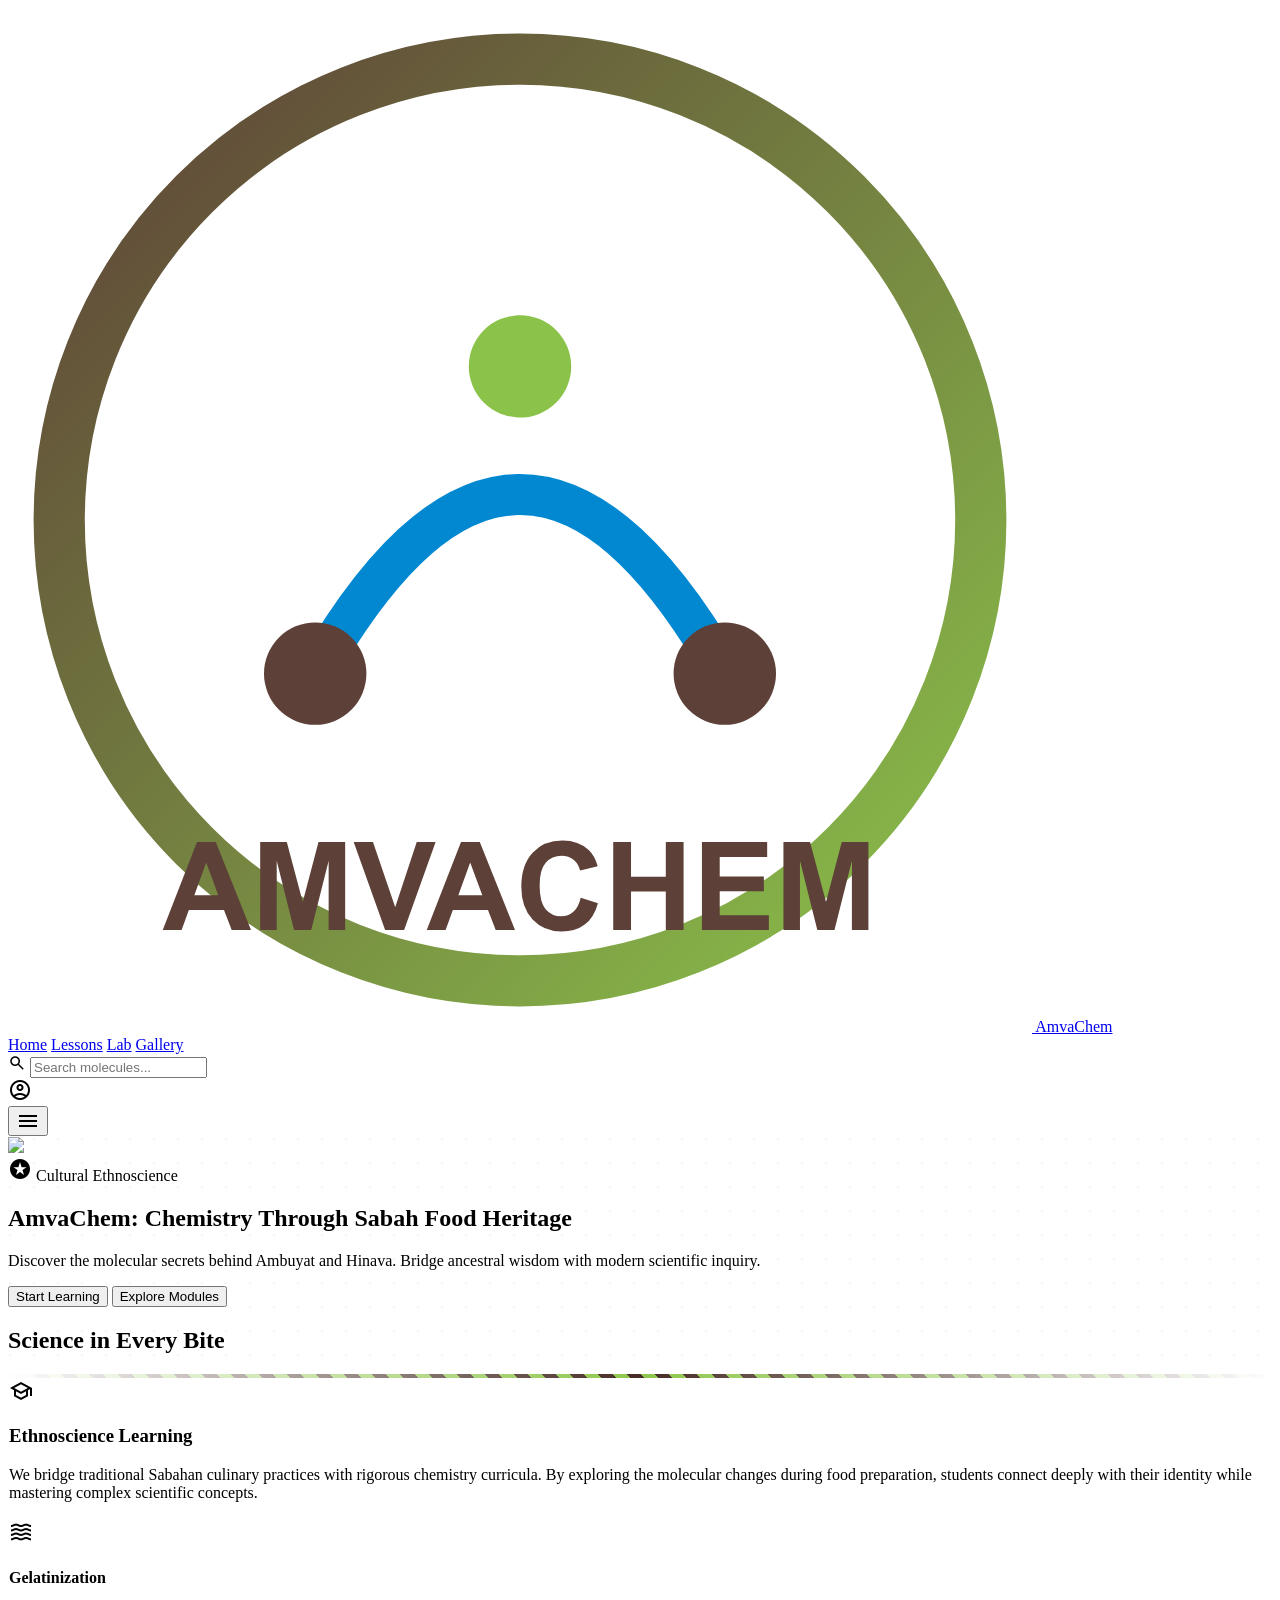
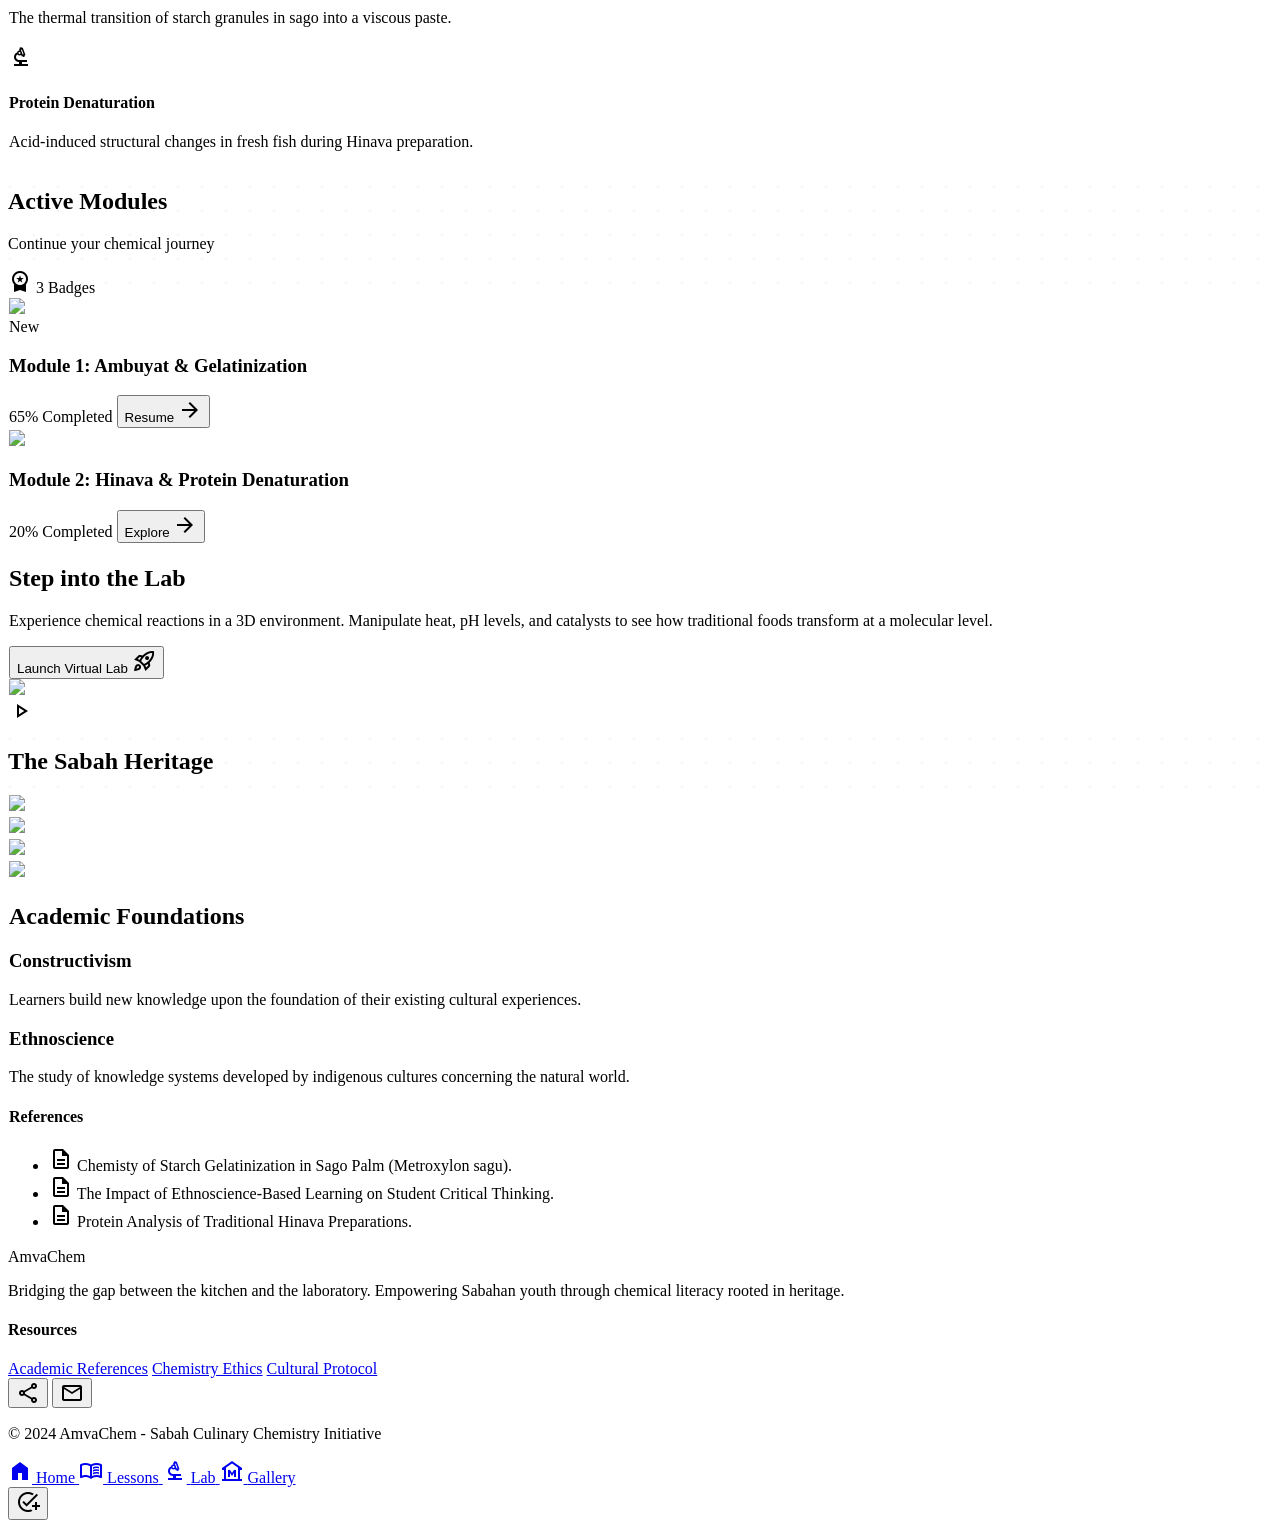
==== index.html @ 227e0623 "feat: add development status alert to primary interaction buttons" ====
<!DOCTYPE html>

<html class="light" lang="en">

<head>
    <meta charset="utf-8" />
    <meta content="width=device-width, initial-scale=1.0" name="viewport" />
    <title>AmvaChem: Sabah Culinary Chemistry</title>
    <script src="https://cdn.tailwindcss.com?plugins=forms,container-queries"></script>
    <script src="tailwind-config.js"></script>
    <link
        href="https://fonts.googleapis.com/css2?family=Montserrat:wght@400;600;700;800&amp;family=Inter:wght@400;500&amp;family=JetBrains+Mono:wght@500&amp;display=swap"
        rel="stylesheet" />
    <link
        href="https://fonts.googleapis.com/css2?family=Material+Symbols+Outlined:wght,FILL@100..700,0..1&amp;display=swap"
        rel="stylesheet" />
    <link rel="stylesheet" href="shared.css" />
    <style>
        .pattern-overlay {
            background-image: radial-gradient(circle at 2px 2px, rgba(93, 64, 55, 0.05) 1px, transparent 0);
            background-size: 24px 24px;
        }

        .linangkit-divider {
            height: 4px;
            background: repeating-linear-gradient(45deg, #442a22, #442a22 10px, #8ec64c 10px, #8ec64c 20px);
            mask-image: linear-gradient(to right, transparent, black, transparent);
        }
    </style>
</head>

<body class="bg-background text-on-surface font-body-md selection:bg-secondary-container/30">
    <!-- TopAppBar -->
    <header class="sticky top-0 w-full z-50 bg-white/80 backdrop-blur-xl border-b border-outline-variant/20 shadow-sm">
        <div class="flex items-center justify-between px-4 md:px-12 max-w-container-max mx-auto h-16 md:h-[72px]">
            <a href="/" class="flex items-center gap-2 shrink-0">
                <img alt="AmvaChem Logo" class="h-10 w-10 object-contain" src="logo.png">
                <span class="font-bold text-[1.25rem] text-on-surface tracking-tight">AmvaChem</span>
            </a>
            <div class="hidden md:flex items-center gap-7">
                <nav class="flex items-center gap-7">
                    <a href="/" class="font-bold text-secondary text-sm">Home</a>
                    <a href="/module-ambuyat"
                        class="text-on-surface-variant hover:text-on-surface transition-colors text-sm">Lessons</a>
                    <a href="/lab"
                        class="text-on-surface-variant hover:text-on-surface transition-colors text-sm">Lab</a>
                    <a href="/community"
                        class="text-on-surface-variant hover:text-on-surface transition-colors text-sm">Gallery</a>
                </nav>
                <div
                    class="flex items-center gap-2 border border-outline rounded-full px-3 py-1.5 hover:bg-surface-container-low/40 transition-colors">
                    <span class="material-symbols-outlined text-on-surface-variant" style="font-size:18px">search</span>
                    <input type="text" placeholder="Search molecules..."
                        class="border-none focus:ring-0 outline-none bg-transparent text-sm text-on-surface-variant placeholder:text-on-surface-variant w-36">
                </div>
                <span
                    class="material-symbols-outlined text-on-surface-variant text-[1.6rem] cursor-pointer hover:text-on-surface transition-colors">account_circle</span>
            </div>
            <button class="md:hidden material-symbols-outlined text-primary">menu</button>
        </div>
    </header>
    <main class="relative pattern-overlay">
        <!-- Hero Section -->
        <section
            class="relative min-h-[80vh] flex flex-col justify-center items-start px-margin-mobile md:px-margin-desktop py-stack-lg">
            <div class="absolute inset-0 z-0">
                <img class="w-full h-full object-cover brightness-[0.85]"
                    data-alt="A macro cinematic shot of translucent, viscous sago starch being stretched between wooden chopsticks, capturing the shimmering liquid textures and golden hues of Sabahan Ambuyat. The background is a soft-focus laboratory setting with molecular geometry overlays in subtle green and blue lines, creating an atmosphere of scientific heritage discovery."
                    src="https://lh3.googleusercontent.com/aida-public/[base64]" />
                <div class="absolute inset-0 bg-gradient-to-r from-background via-background/40 to-transparent"></div>
            </div>
            <div class="relative z-10 max-w-2xl">
                <div data-animate="right"
                    class="inline-flex items-center gap-2 bg-secondary-container/20 text-on-secondary-container px-4 py-1 rounded-full border border-secondary/20 mb-6">
                    <span class="material-symbols-outlined text-[18px] icon-filled">stars</span>
                    <span class="font-label-md text-label-md">Cultural Ethnoscience</span>
                </div>
                <h1 data-animate="up" data-delay="1"
                    class="font-display-lg-mobile md:font-display-lg text-display-lg-mobile md:text-display-lg text-primary mb-4 leading-tight">
                    AmvaChem: Chemistry Through Sabah Food Heritage
                </h1>
                <p data-animate="up" data-delay="2" class="font-body-lg text-body-lg text-on-surface-variant mb-8">
                    Discover the molecular secrets behind Ambuyat and Hinava. Bridge ancestral wisdom with modern
                    scientific inquiry.
                </p>
                <div data-animate="up" data-delay="3" class="flex flex-col sm:flex-row gap-4">
                    <button onclick="window.alert('Feature is currently under development. Stay tuned!')"
                        class="bg-primary text-white px-8 py-4 rounded-xl font-bold font-headline-sm text-headline-sm hover:shadow-lg transition-all active:scale-95">
                        Start Learning
                    </button>
                        <button onclick="window.alert('Feature is currently under development. Stay tuned!')"
                            class="bg-gradient-to-r from-secondary to-tertiary-fixed-dim text-white px-8 py-4 rounded-xl font-bold font-headline-sm text-headline-sm hover:opacity-90 transition-all active:scale-95">
                            Explore Modules
                        </button>
                </div>
            </div>
        </section>
        <!-- About Section (Bento Grid) -->
        <section class="py-stack-lg px-margin-mobile md:px-margin-desktop max-w-container-max mx-auto">
            <div data-animate="up" class="mb-stack-md text-center">
                <h2 class="font-headline-md text-headline-md text-primary mb-2">Science in Every Bite</h2>
                <div class="linangkit-divider mx-auto w-48 mb-4"></div>
            </div>
            <div class="grid grid-cols-1 md:grid-cols-4 gap-gutter">
                <!-- Main Info -->
                <div data-animate="right" class="md:col-span-2 glass-card p-8 rounded-xl flex flex-col justify-center">
                    <span class="material-symbols-outlined text-4xl text-primary mb-4">school</span>
                    <h3 class="font-headline-sm text-headline-sm text-primary mb-4">Ethnoscience Learning</h3>
                    <p class="text-on-surface-variant">We bridge traditional Sabahan culinary practices with rigorous
                        chemistry curricula. By exploring the molecular changes during food preparation, students
                        connect deeply with their identity while mastering complex scientific concepts.</p>
                </div>
                <!-- Gelatinization -->
                <div data-animate="up" data-delay="1" class="glass-card p-6 rounded-xl border-t-4 border-secondary">
                    <div class="w-12 h-12 rounded-lg bg-secondary/10 flex items-center justify-center mb-4">
                        <span class="material-symbols-outlined text-secondary">waves</span>
                    </div>
                    <h4 class="font-bold mb-2">Gelatinization</h4>
                    <p class="text-sm text-on-surface-variant">The thermal transition of starch granules in sago into a
                        viscous paste.</p>
                </div>
                <!-- Protein Denaturation -->
                <div data-animate="up" data-delay="2"
                    class="glass-card p-6 rounded-xl border-t-4 border-tertiary-fixed-dim">
                    <div class="w-12 h-12 rounded-lg bg-tertiary-fixed-dim/10 flex items-center justify-center mb-4">
                        <span class="material-symbols-outlined text-tertiary-fixed-dim">biotech</span>
                    </div>
                    <h4 class="font-bold mb-2">Protein Denaturation</h4>
                    <p class="text-sm text-on-surface-variant">Acid-induced structural changes in fresh fish during
                        Hinava preparation.</p>
                </div>
            </div>
        </section>
        <!-- Learning Modules (Swipeable feel) -->
        <section class="bg-surface-container-low py-stack-lg px-margin-mobile md:px-margin-desktop">
            <div class="max-w-container-max mx-auto">
                <div data-animate="up" class="flex justify-between items-end mb-stack-md">
                    <div>
                        <h2 class="font-headline-md text-headline-md text-primary">Active Modules</h2>
                        <p class="text-on-surface-variant">Continue your chemical journey</p>
                    </div>
                    <div class="flex gap-2">
                        <div class="flex items-center gap-1 bg-white px-3 py-1 rounded-full shadow-sm">
                            <span
                                class="material-symbols-outlined text-tertiary text-sm icon-filled">workspace_premium</span>
                            <span class="text-xs font-bold text-tertiary">3 Badges</span>
                        </div>
                    </div>
                </div>
                <div class="flex flex-col md:flex-row gap-gutter overflow-x-auto pb-4 scrollbar-hide">
                    <!-- Module 1 -->
                    <div data-animate="left" data-delay="1"
                        class="min-w-[320px] glass-card rounded-2xl overflow-hidden flex-1 group">
                        <div class="h-48 relative">
                            <img class="w-full h-full object-cover transition-transform duration-500 group-hover:scale-105"
                                data-alt="A top-down aesthetic shot of a bowl of clear Ambuyat porridge, showing its smooth texture. Next to it are decorative molecular models of amylose and amylopectin, styled in light mode tones with soft shadows. The overall look is clean, instructional, and culturally rooted in Sabahan traditions."
                                src="https://lh3.googleusercontent.com/aida-public/[base64]" />
                            <div
                                class="absolute top-4 right-4 bg-primary/90 text-white px-3 py-1 rounded-lg text-xs font-bold">
                                New</div>
                        </div>
                        <div class="p-6">
                            <h3 class="font-headline-sm text-headline-sm text-primary mb-2">Module 1: Ambuyat &amp;
                                Gelatinization</h3>
                            <div class="w-full bg-outline-variant/30 h-2 rounded-full mb-4">
                                <div class="bg-secondary h-full rounded-full w-[65%]"></div>
                            </div>
                            <div class="flex justify-between items-center">
                                <span class="text-xs text-on-surface-variant font-label-md">65% Completed</span>
                                <button onclick="window.alert('Feature is currently under development. Stay tuned!')"
                                    class="text-secondary font-bold flex items-center gap-1 hover:gap-2 transition-all">
                                    Resume <span class="material-symbols-outlined text-sm">arrow_forward</span>
                                </button>
                            </div>
                        </div>
                    </div>
                    <!-- Module 2 -->
                    <div data-animate="left" data-delay="2"
                        class="min-w-[320px] glass-card rounded-2xl overflow-hidden flex-1 group">
                        <div class="h-48 relative">
                            <img class="w-full h-full object-cover transition-transform duration-500 group-hover:scale-105"
                                data-alt="Close up of fresh fish being marinated in lime juice for Hinava, with visible citrus droplets and sliced chilies. The lighting is bright and airy. Superimposed are abstract chemical structures of protein chains unfolding, using a soft ocean blue and lime green color palette to represent the acidic denaturation process."
                                src="https://lh3.googleusercontent.com/aida-public/[base64]" />
                        </div>
                        <div class="p-6">
                            <h3 class="font-headline-sm text-headline-sm text-primary mb-2">Module 2: Hinava &amp;
                                Protein Denaturation</h3>
                            <div class="w-full bg-outline-variant/30 h-2 rounded-full mb-4">
                                <div class="bg-tertiary-fixed-dim h-full rounded-full w-[20%]"></div>
                            </div>
                            <div class="flex justify-between items-center">
                                <span class="text-xs text-on-surface-variant font-label-md">20% Completed</span>
                                <button onclick="window.alert('Feature is currently under development. Stay tuned!')"
                                    class="text-tertiary font-bold flex items-center gap-1 hover:gap-2 transition-all">
                                    Explore <span class="material-symbols-outlined text-sm">arrow_forward</span>
                                </button>
                            </div>
                        </div>
                    </div>
                </div>
            </div>
        </section>
        <!-- Virtual Lab Teaser -->
        <section class="py-stack-lg px-margin-mobile md:px-margin-desktop">
            <div data-animate="up"
                class="max-w-container-max mx-auto glass-card rounded-3xl overflow-hidden bg-primary-container relative">
                <div class="flex flex-col md:flex-row items-center">
                    <div class="p-8 md:p-12 flex-1 z-10">
                        <h2 class="font-display-lg text-primary-fixed mb-4">Step into the Lab</h2>
                        <p class="text-primary-fixed-dim body-lg mb-8">Experience chemical reactions in a 3D
                            environment. Manipulate heat, pH levels, and catalysts to see how traditional foods
                            transform at a molecular level.</p>
                        <button onclick="window.alert('Feature is currently under development. Stay tuned!')"
                            class="bg-secondary-container text-on-secondary-container px-8 py-4 rounded-xl font-bold flex items-center gap-3 active:scale-95 duration-200">
                            Launch Virtual Lab
                            <span class="material-symbols-outlined">rocket_launch</span>
                        </button>
                    </div>
                    <div class="flex-1 w-full h-[300px] md:h-full relative overflow-hidden bg-surface-dim">
                        <img class="w-full h-full object-cover opacity-60"
                            data-alt="A futuristic virtual reality laboratory interface showing a 3D animated model of a starch molecule being hydrated. The visual style is high-tech yet approachable, with translucent glass UI panels, glowing teal and earth brown nodes, and a soft blurred background of a modern science center in Sabah."
                            src="https://lh3.googleusercontent.com/aida-public/[base64]" />
                        <div class="absolute inset-0 flex items-center justify-center">
                            <div
                                class="w-20 h-20 bg-white/20 backdrop-blur-md rounded-full flex items-center justify-center border border-white/30 animate-pulse">
                                <span class="material-symbols-outlined text-white text-4xl">play_arrow</span>
                            </div>
                        </div>
                    </div>
                </div>
            </div>
        </section>
        <!-- Cultural Gallery -->
        <section class="py-stack-lg px-margin-mobile md:px-margin-desktop bg-surface-container">
            <div class="max-w-container-max mx-auto">
                <div data-animate="up" class="flex items-center gap-4 mb-stack-md">
                    <h2 class="font-headline-md text-headline-md text-primary">The Sabah Heritage</h2>
                    <div class="h-[2px] flex-1 bg-outline-variant/30"></div>
                </div>
                <div class="grid grid-cols-2 md:grid-cols-4 gap-4">
                    <div data-animate="up" data-delay="1" class="aspect-square rounded-xl overflow-hidden glass-card">
                        <img class="w-full h-full object-cover hover:scale-110 transition-transform duration-700"
                            data-alt="A candid documentary-style photograph of a Sabahan elder skillfully preparing sago starch in a traditional wooden trough. The lighting is warm and natural, emphasizing the organic textures of the wood and the starch paste. The style is respectful and high-quality, capturing the living heritage of Sabah."
                            src="https://lh3.googleusercontent.com/aida-public/[base64]" />
                    </div>
                    <div data-animate="up" data-delay="2" class="aspect-square rounded-xl overflow-hidden glass-card">
                        <img class="w-full h-full object-cover hover:scale-110 transition-transform duration-700"
                            data-alt="A vibrant still life of fresh ingredients for Hinava: wild ginger (bambangan), lime, red chilies, and fresh raw fish, arranged artistically on a banana leaf. The colors are punchy and saturated, emphasizing the freshness and the chemical components that lead to protein denaturation."
                            src="https://lh3.googleusercontent.com/aida-public/[base64]" />
                    </div>
                    <div data-animate="up" data-delay="3" class="aspect-square rounded-xl overflow-hidden glass-card">
                        <img class="w-full h-full object-cover hover:scale-110 transition-transform duration-700"
                            data-alt="An atmospheric wide shot of a traditional Sabahan community kitchen during a celebration. Steam rises from large pots of boiling water used for Ambuyat preparation, catching the shafts of morning light entering through bamboo walls. The mood is communal and academic, highlighting food as the heart of culture."
                            src="https://lh3.googleusercontent.com/aida-public/[base64]" />
                    </div>
                    <div data-animate="up" data-delay="4" class="aspect-square rounded-xl overflow-hidden glass-card">
                        <img class="w-full h-full object-cover hover:scale-110 transition-transform duration-700"
                            data-alt="A close-up shot of a laboratory microscope viewing a thin slice of sago starch under polarized light, revealing the characteristic 'Maltese cross' of intact starch granules. The image bridges the gap between traditional food and high-level science with its professional, clinical aesthetic."
                            src="https://lh3.googleusercontent.com/aida-public/[base64]" />
                    </div>
                </div>
            </div>
        </section>
        <!-- Research & Academic Section -->
        <section class="py-stack-lg px-margin-mobile md:px-margin-desktop max-w-container-max mx-auto">
            <div data-animate="up" class="glass-card p-8 md:p-12 rounded-3xl border-l-8 border-tertiary">
                <h2 class="font-headline-md text-headline-md text-primary mb-6">Academic Foundations</h2>
                <div class="grid md:grid-cols-2 gap-stack-md">
                    <div>
                        <h3 class="font-bold text-lg mb-2">Constructivism</h3>
                        <p class="text-on-surface-variant mb-4">Learners build new knowledge upon the foundation of
                            their existing cultural experiences.</p>
                        <h3 class="font-bold text-lg mb-2">Ethnoscience</h3>
                        <p class="text-on-surface-variant">The study of knowledge systems developed by indigenous
                            cultures concerning the natural world.</p>
                    </div>
                    <div class="bg-surface-container-high/40 p-6 rounded-xl">
                        <h4 class="font-label-md text-label-md text-secondary mb-4">References</h4>
                        <ul class="space-y-3 text-sm">
                            <li class="flex items-start gap-2">
                                <span class="material-symbols-outlined text-sm mt-1">description</span>
                                <span>Chemisty of Starch Gelatinization in Sago Palm (Metroxylon sagu).</span>
                            </li>
                            <li class="flex items-start gap-2">
                                <span class="material-symbols-outlined text-sm mt-1">description</span>
                                <span>The Impact of Ethnoscience-Based Learning on Student Critical Thinking.</span>
                            </li>
                            <li class="flex items-start gap-2">
                                <span class="material-symbols-outlined text-sm mt-1">description</span>
                                <span>Protein Analysis of Traditional Hinava Preparations.</span>
                            </li>
                        </ul>
                    </div>
                </div>
            </div>
        </section>
    </main>
    <!-- Footer -->
    <custom-footer></custom-footer>
    <!-- BottomNavBar -->
    <bottom-navbar active-page="home"></bottom-navbar>
    <!-- FAB -->
    <button
        class="fixed bottom-24 right-6 md:bottom-12 md:right-12 w-16 h-16 bg-primary text-white rounded-full shadow-2xl flex items-center justify-center z-40 active:scale-95 transition-all">
        <span class="material-symbols-outlined text-3xl">add_task</span>
    </button>
    <script src="navbar.js"></script>
    <script src="animations.js"></script>
    <script src="footer.js"></script>
</body>

</html>
---- shared.css ----
.material-symbols-outlined {
    font-variation-settings: 'FILL' 0, 'wght' 400, 'GRAD' 0, 'opsz' 24;
}

.glass-card {
    background: rgba(255, 255, 255, 0.7);
    backdrop-filter: blur(12px);
    border: 1px solid rgba(255, 255, 255, 0.2);
}

/* Ganti inline style="font-variation-settings: 'FILL' 1;" */
.icon-filled {
    font-variation-settings: 'FILL' 1;
}

body {
    min-height: max(884px, 100dvh);
}

/* Scroll-triggered slide animations */
[data-animate] {
    opacity: 0;
    transition: opacity 0.6s ease, transform 0.6s ease;
}
[data-animate="up"]    { transform: translateY(40px); }
[data-animate="left"]  { transform: translateX(60px); }
[data-animate="right"] { transform: translateX(-60px); }
[data-animate].is-visible { opacity: 1; transform: none; }
[data-delay="1"].is-visible { transition-delay: 0.1s; }
[data-delay="2"].is-visible { transition-delay: 0.2s; }
[data-delay="3"].is-visible { transition-delay: 0.3s; }
[data-delay="4"].is-visible { transition-delay: 0.4s; }
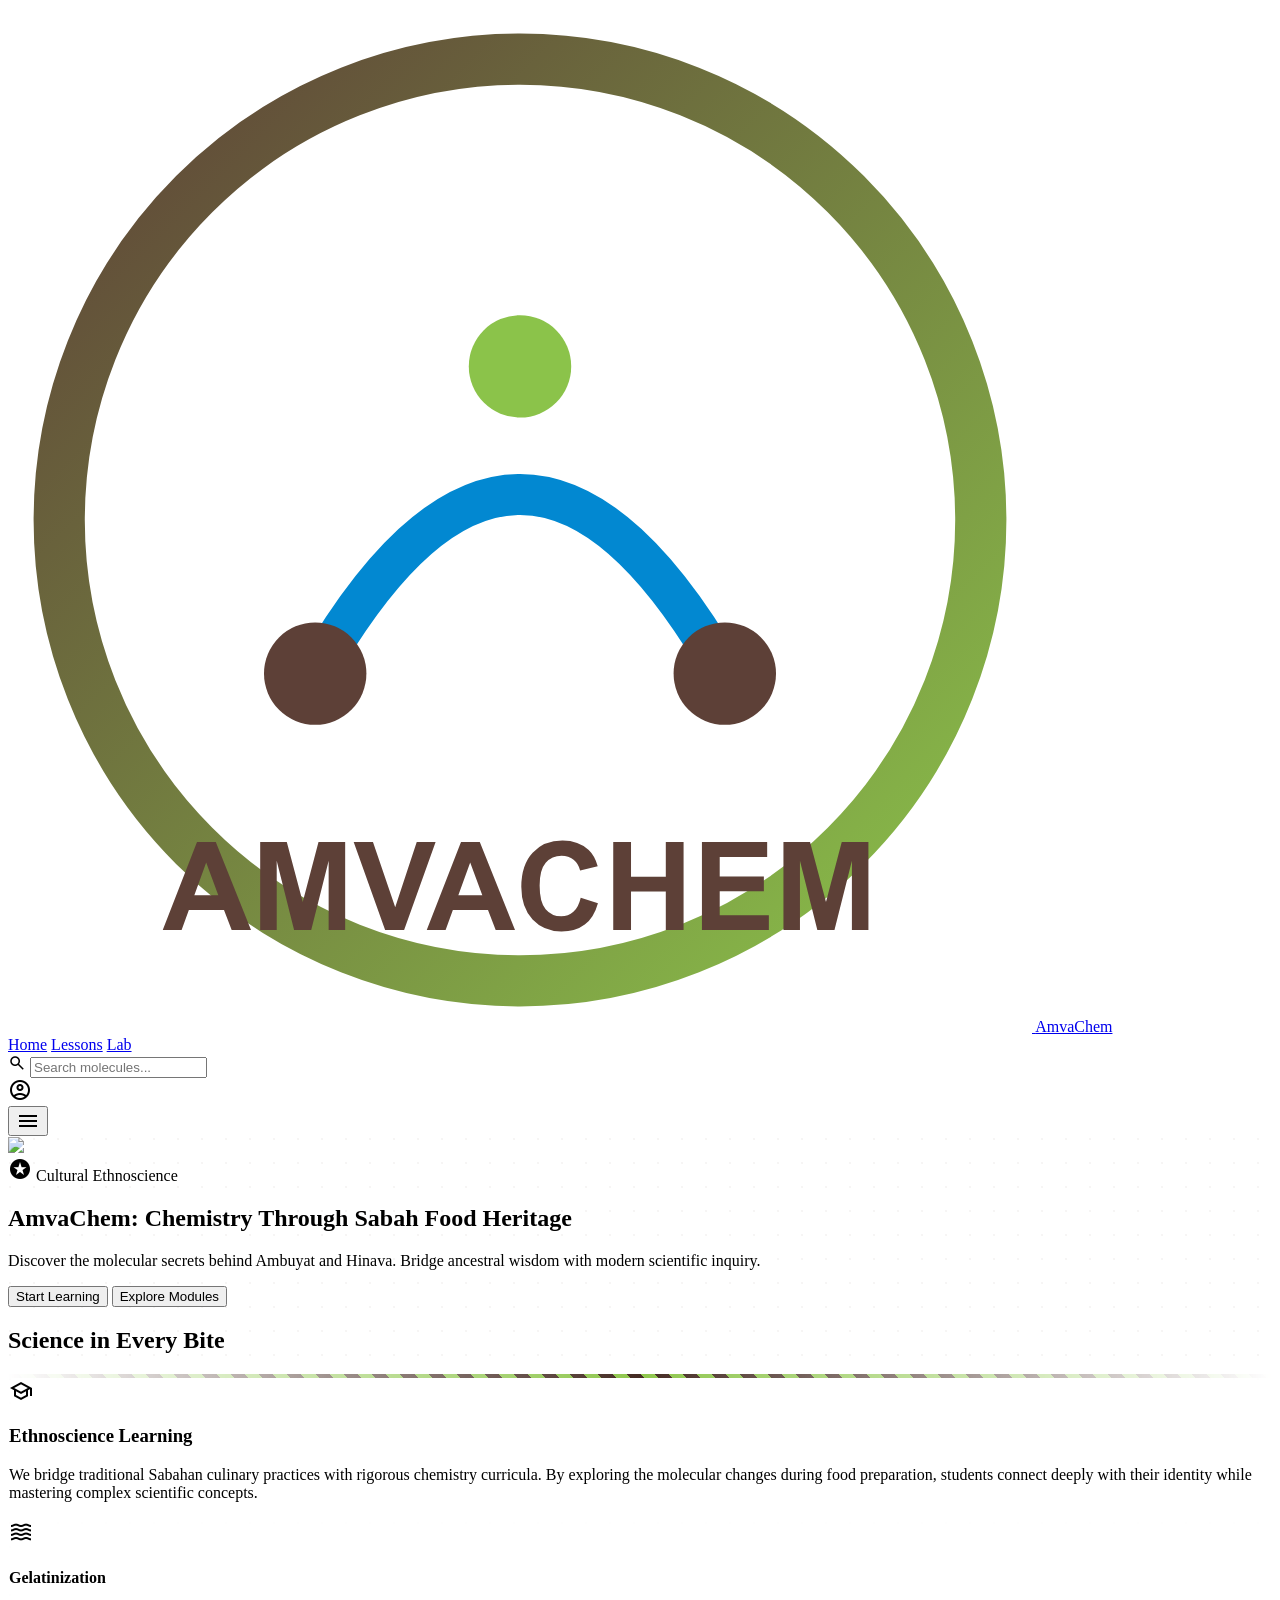
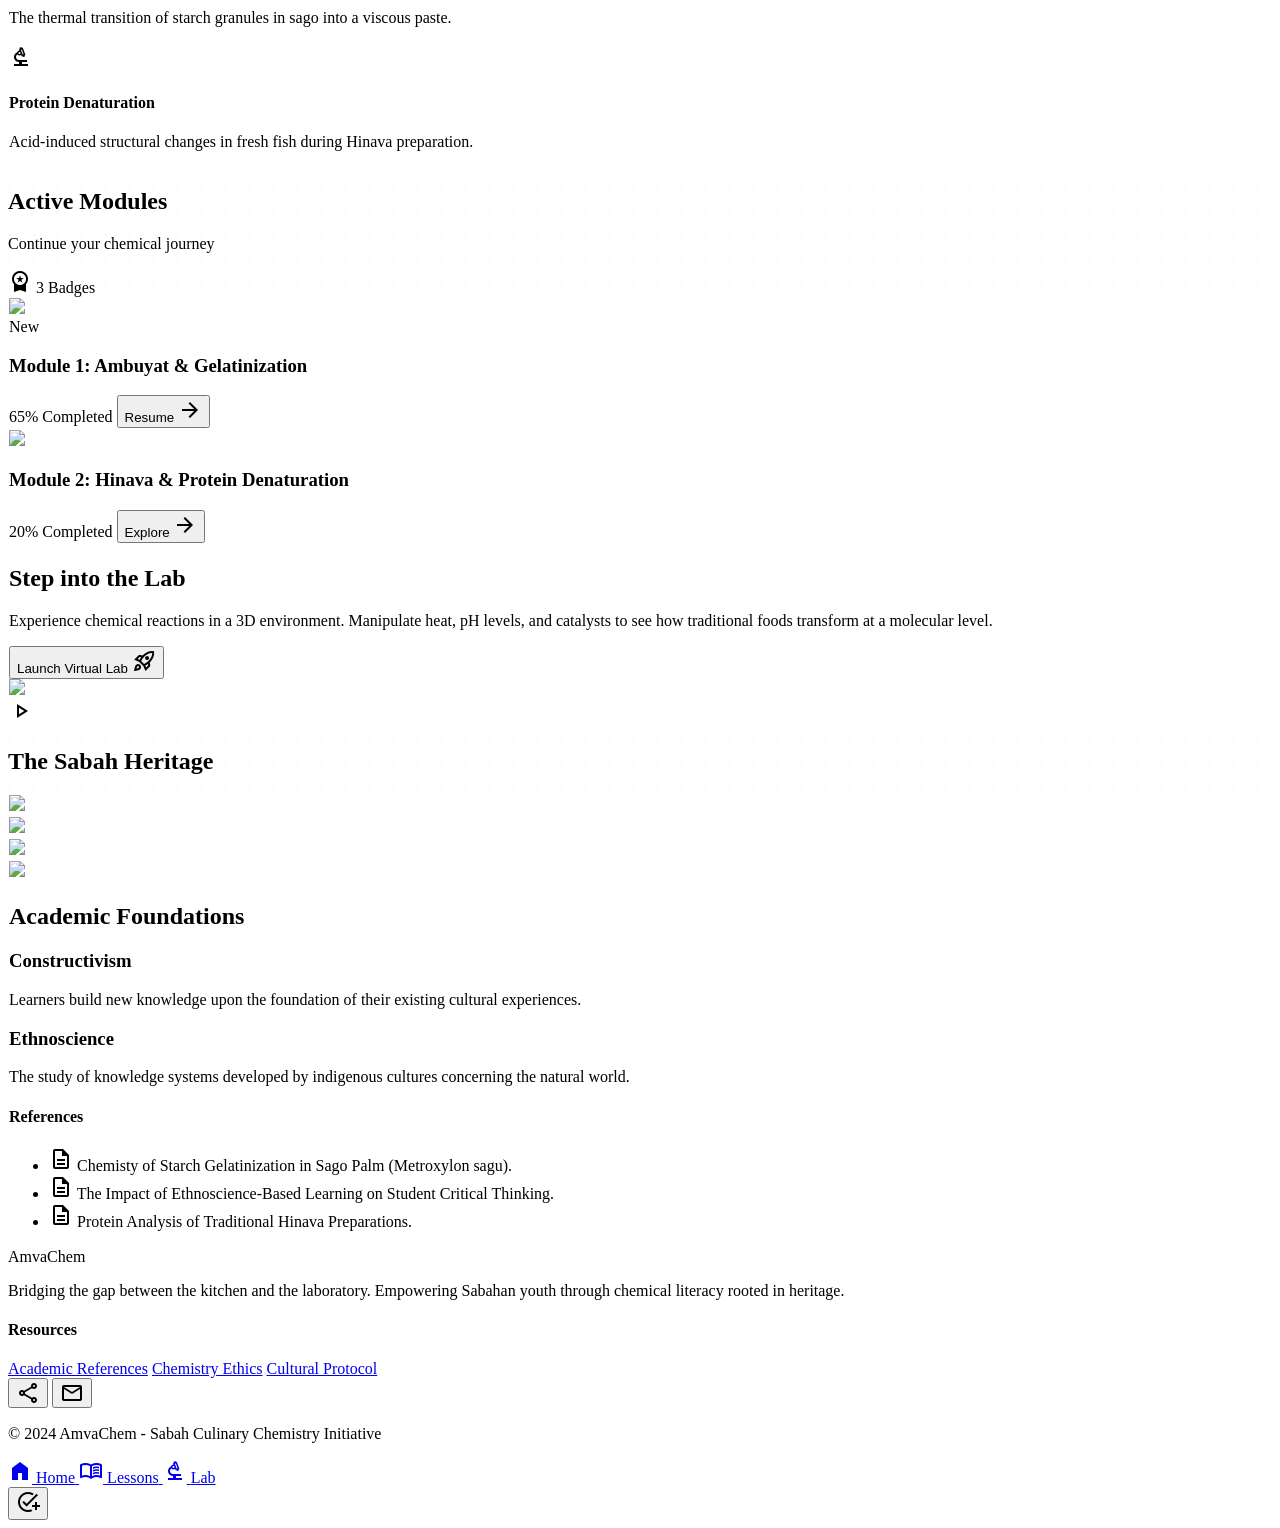
==== commit 09161cc7: "refactor: rename navbar.js to bottom-navbar.js and remove gallery link from navigation menu" ====
--- a/index.html
+++ b/index.html
@@ -31,34 +31,7 @@
 
 <body class="bg-background text-on-surface font-body-md selection:bg-secondary-container/30">
     <!-- TopAppBar -->
-    <header class="sticky top-0 w-full z-50 bg-white/80 backdrop-blur-xl border-b border-outline-variant/20 shadow-sm">
-        <div class="flex items-center justify-between px-4 md:px-12 max-w-container-max mx-auto h-16 md:h-[72px]">
-            <a href="/" class="flex items-center gap-2 shrink-0">
-                <img alt="AmvaChem Logo" class="h-10 w-10 object-contain" src="logo.png">
-                <span class="font-bold text-[1.25rem] text-on-surface tracking-tight">AmvaChem</span>
-            </a>
-            <div class="hidden md:flex items-center gap-7">
-                <nav class="flex items-center gap-7">
-                    <a href="/" class="font-bold text-secondary text-sm">Home</a>
-                    <a href="/module-ambuyat"
-                        class="text-on-surface-variant hover:text-on-surface transition-colors text-sm">Lessons</a>
-                    <a href="/lab"
-                        class="text-on-surface-variant hover:text-on-surface transition-colors text-sm">Lab</a>
-                    <a href="/community"
-                        class="text-on-surface-variant hover:text-on-surface transition-colors text-sm">Gallery</a>
-                </nav>
-                <div
-                    class="flex items-center gap-2 border border-outline rounded-full px-3 py-1.5 hover:bg-surface-container-low/40 transition-colors">
-                    <span class="material-symbols-outlined text-on-surface-variant" style="font-size:18px">search</span>
-                    <input type="text" placeholder="Search molecules..."
-                        class="border-none focus:ring-0 outline-none bg-transparent text-sm text-on-surface-variant placeholder:text-on-surface-variant w-36">
-                </div>
-                <span
-                    class="material-symbols-outlined text-on-surface-variant text-[1.6rem] cursor-pointer hover:text-on-surface transition-colors">account_circle</span>
-            </div>
-            <button class="md:hidden material-symbols-outlined text-primary">menu</button>
-        </div>
-    </header>
+    <custom-header active-page="home"></custom-header>
     <main class="relative pattern-overlay">
         <!-- Hero Section -->
         <section
@@ -304,7 +277,8 @@
         class="fixed bottom-24 right-6 md:bottom-12 md:right-12 w-16 h-16 bg-primary text-white rounded-full shadow-2xl flex items-center justify-center z-40 active:scale-95 transition-all">
         <span class="material-symbols-outlined text-3xl">add_task</span>
     </button>
-    <script src="navbar.js"></script>
+    <script src="header.js"></script>
+    <script src="bottom-navbar.js"></script>
     <script src="animations.js"></script>
     <script src="footer.js"></script>
 </body>
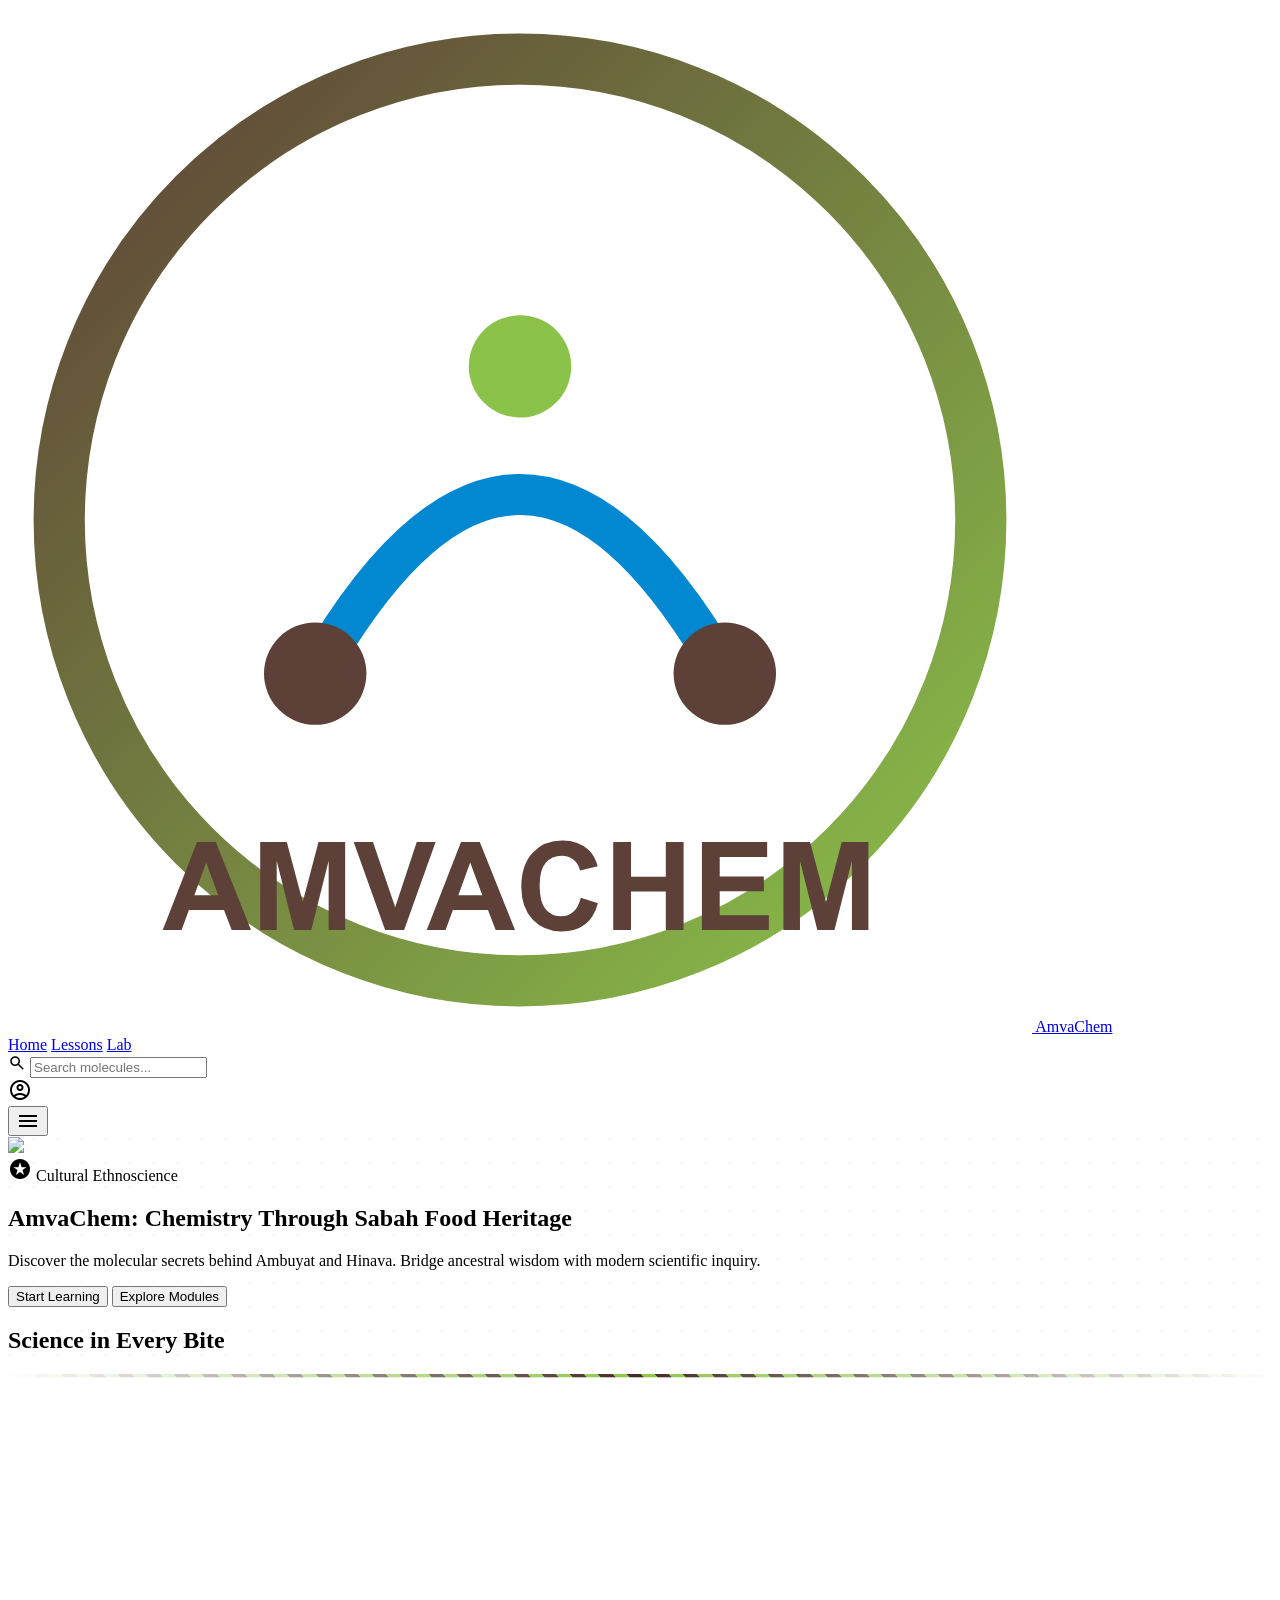
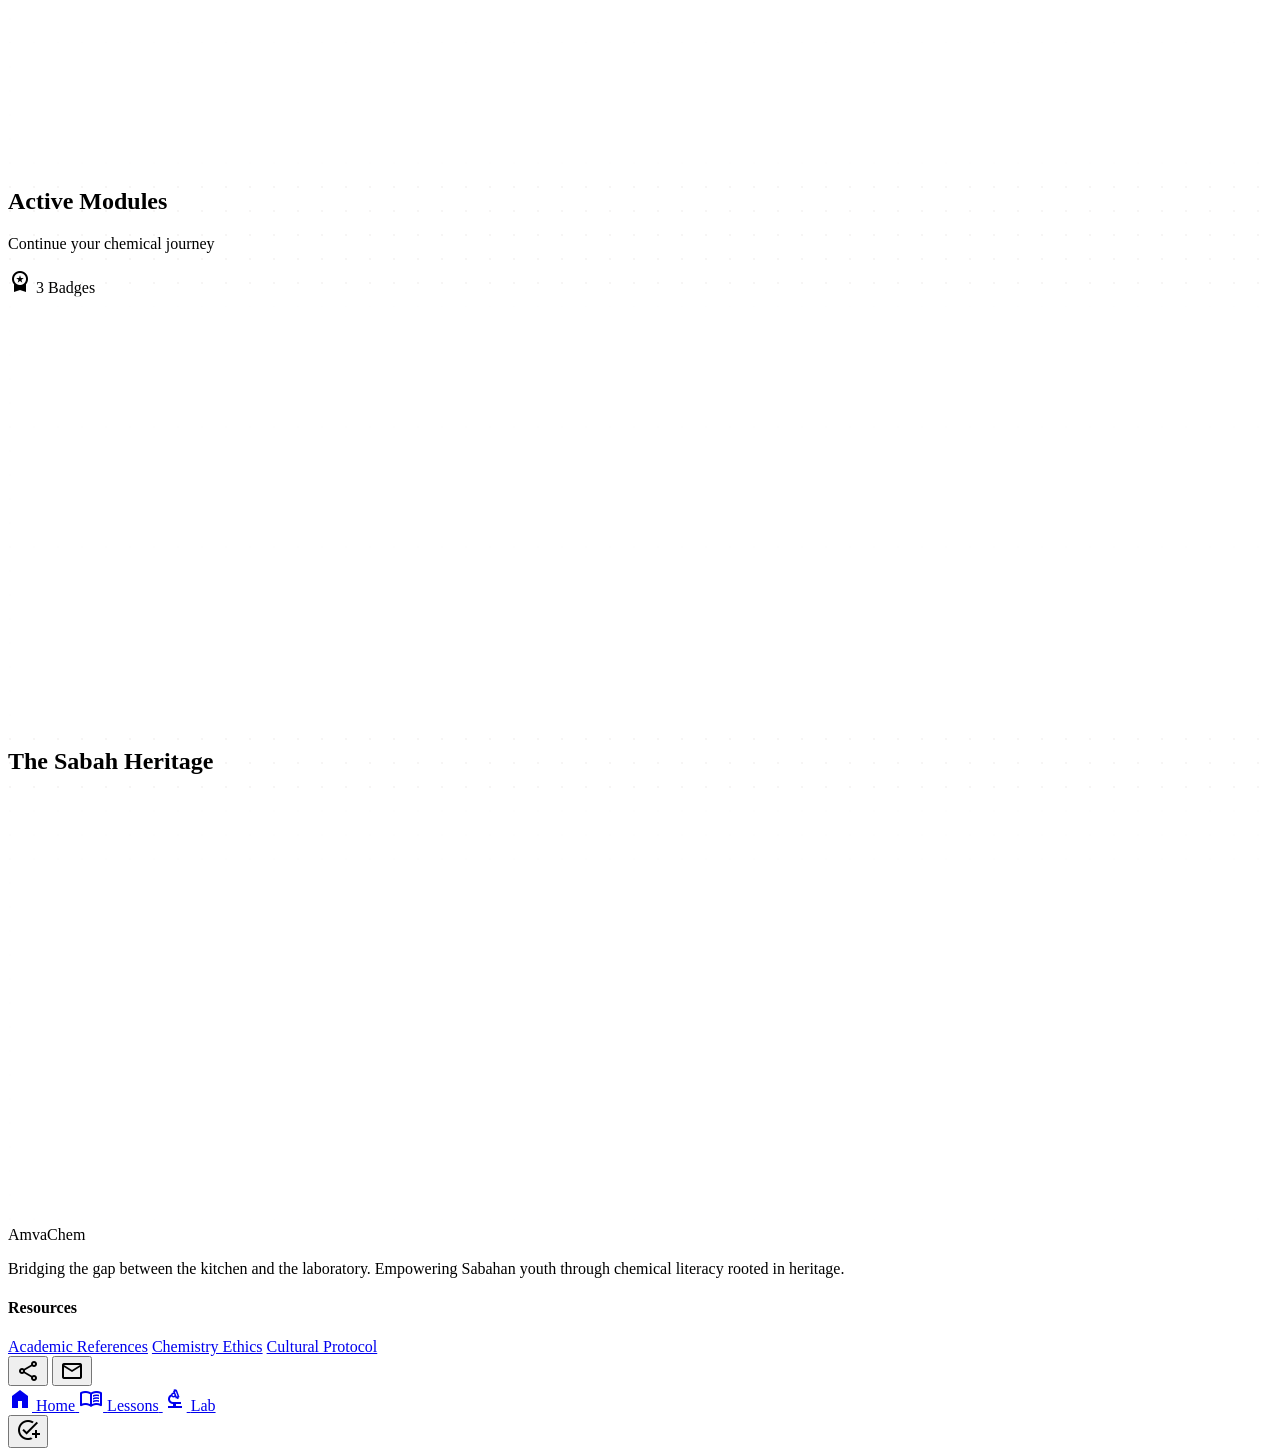
==== commit 20dcbff1: "refactor: remove laboratory microscope image container from gallery section" ====
--- a/index.html
+++ b/index.html
@@ -226,11 +226,6 @@
                             data-alt="An atmospheric wide shot of a traditional Sabahan community kitchen during a celebration. Steam rises from large pots of boiling water used for Ambuyat preparation, catching the shafts of morning light entering through bamboo walls. The mood is communal and academic, highlighting food as the heart of culture."
                             src="https://lh3.googleusercontent.com/aida-public/[base64]" />
                     </div>
-                    <div data-animate="up" data-delay="4" class="aspect-square rounded-xl overflow-hidden glass-card">
-                        <img class="w-full h-full object-cover hover:scale-110 transition-transform duration-700"
-                            data-alt="A close-up shot of a laboratory microscope viewing a thin slice of sago starch under polarized light, revealing the characteristic 'Maltese cross' of intact starch granules. The image bridges the gap between traditional food and high-level science with its professional, clinical aesthetic."
-                            src="https://lh3.googleusercontent.com/aida-public/[base64]" />
-                    </div>
                 </div>
             </div>
         </section>
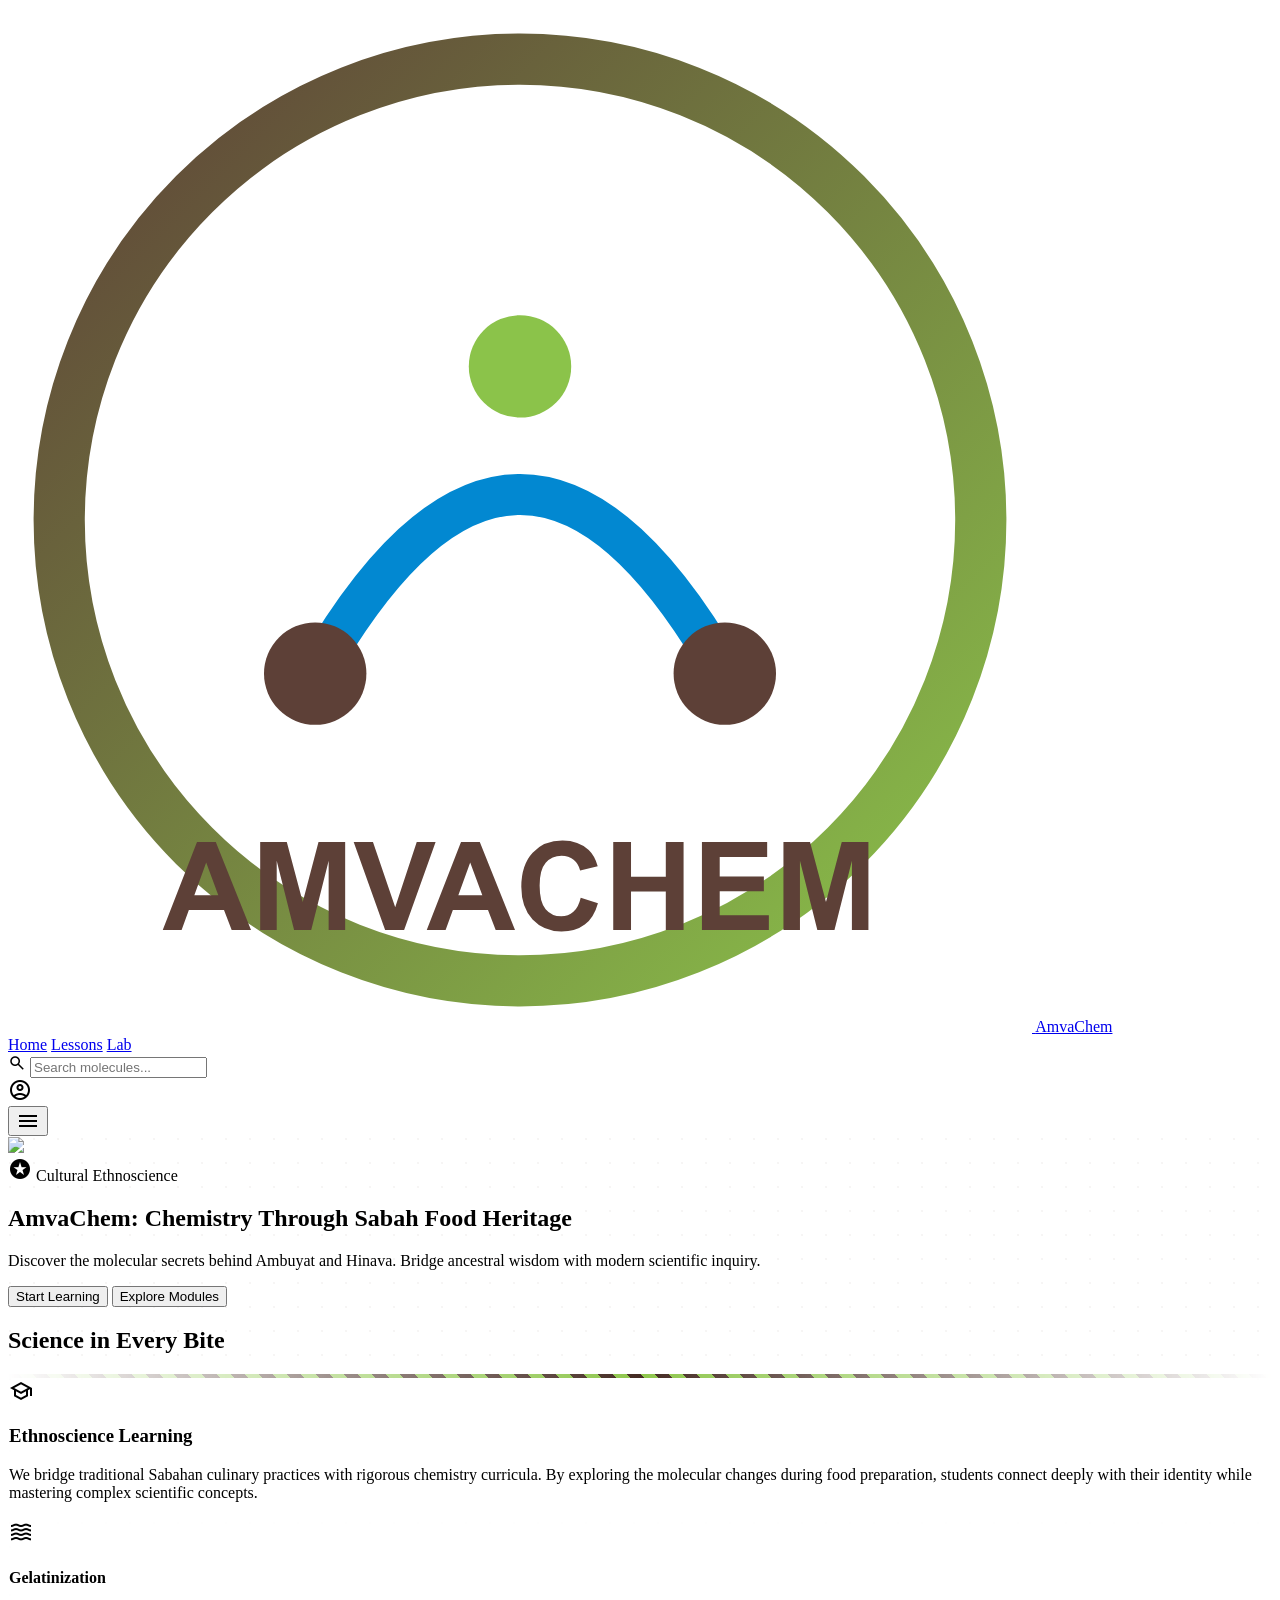
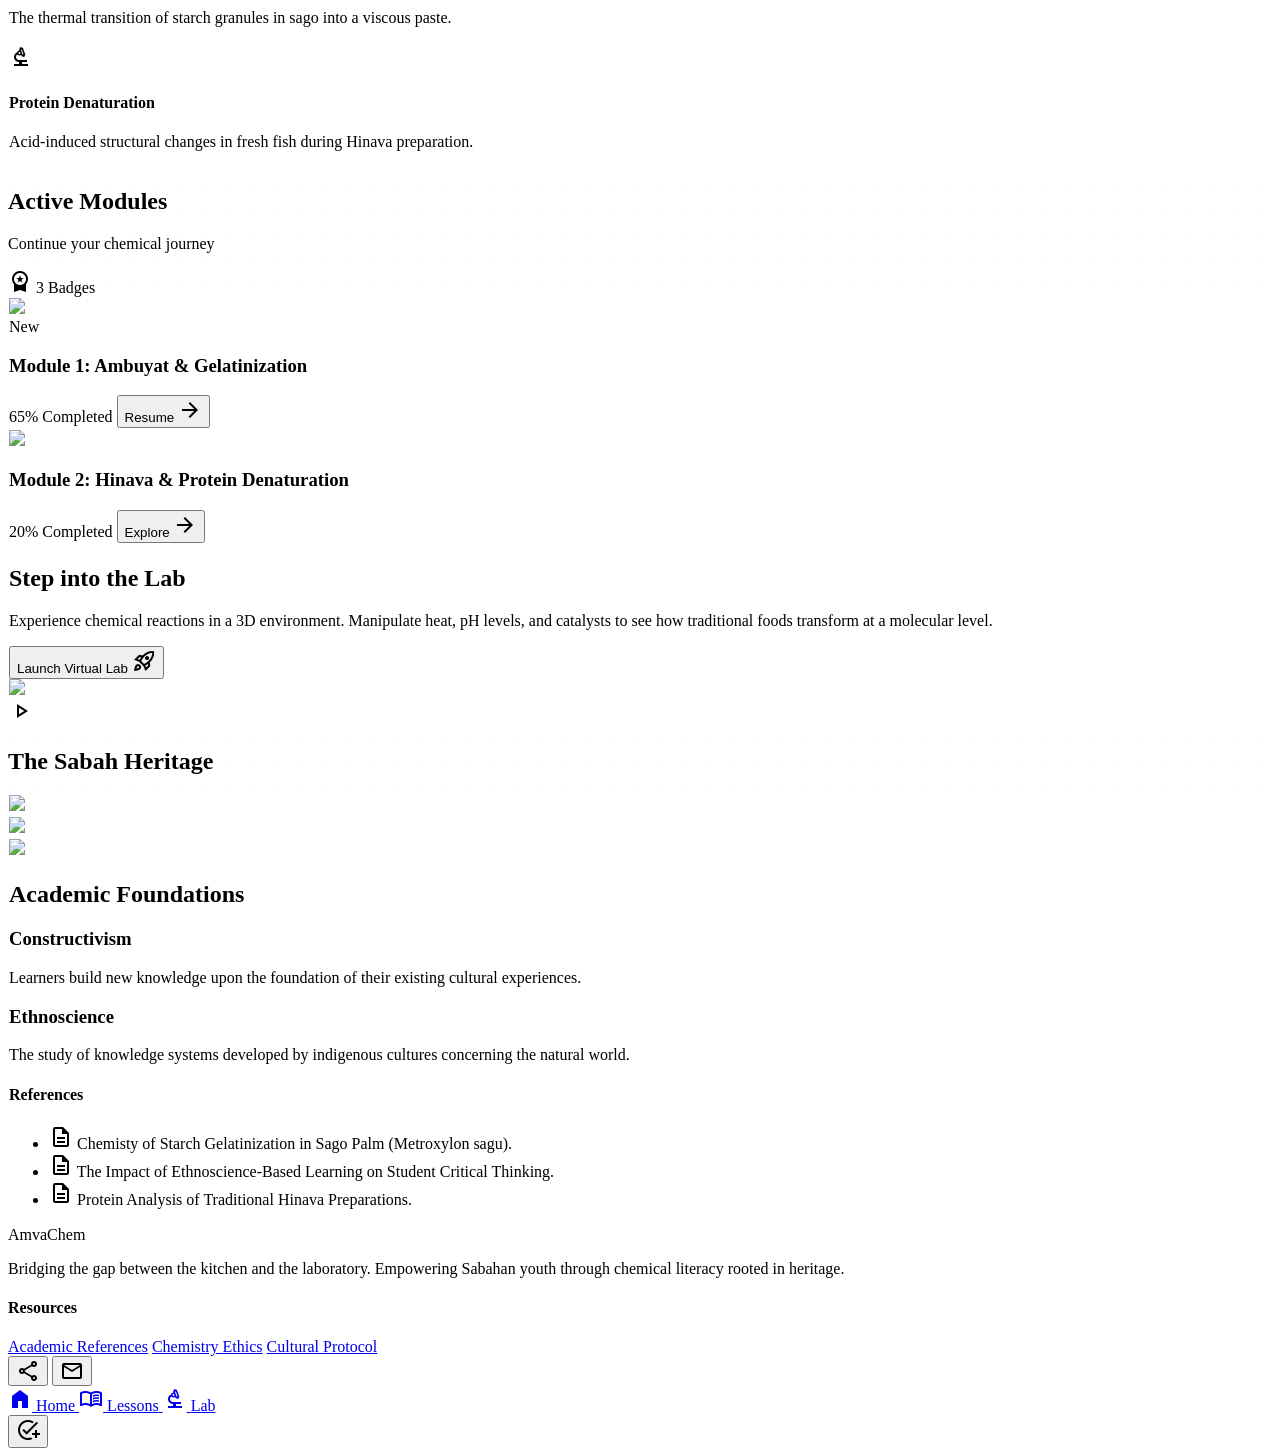
==== commit b2115454: "refactor: update grid layout to flexbox with explicit width calculations for gallery items" ====
--- a/index.html
+++ b/index.html
@@ -210,18 +210,18 @@
                     <h2 class="font-headline-md text-headline-md text-primary">The Sabah Heritage</h2>
                     <div class="h-[2px] flex-1 bg-outline-variant/30"></div>
                 </div>
-                <div class="grid grid-cols-2 md:grid-cols-4 gap-4">
-                    <div data-animate="up" data-delay="1" class="aspect-square rounded-xl overflow-hidden glass-card">
+                <div class="flex flex-wrap justify-center gap-4">
+                    <div data-animate="up" data-delay="1" class="w-[calc(50%-0.5rem)] md:w-[calc(25%-0.75rem)] aspect-square rounded-xl overflow-hidden glass-card">
                         <img class="w-full h-full object-cover hover:scale-110 transition-transform duration-700"
                             data-alt="A candid documentary-style photograph of a Sabahan elder skillfully preparing sago starch in a traditional wooden trough. The lighting is warm and natural, emphasizing the organic textures of the wood and the starch paste. The style is respectful and high-quality, capturing the living heritage of Sabah."
                             src="https://lh3.googleusercontent.com/aida-public/[base64]" />
                     </div>
-                    <div data-animate="up" data-delay="2" class="aspect-square rounded-xl overflow-hidden glass-card">
+                    <div data-animate="up" data-delay="2" class="w-[calc(50%-0.5rem)] md:w-[calc(25%-0.75rem)] aspect-square rounded-xl overflow-hidden glass-card">
                         <img class="w-full h-full object-cover hover:scale-110 transition-transform duration-700"
                             data-alt="A vibrant still life of fresh ingredients for Hinava: wild ginger (bambangan), lime, red chilies, and fresh raw fish, arranged artistically on a banana leaf. The colors are punchy and saturated, emphasizing the freshness and the chemical components that lead to protein denaturation."
                             src="https://lh3.googleusercontent.com/aida-public/[base64]" />
                     </div>
-                    <div data-animate="up" data-delay="3" class="aspect-square rounded-xl overflow-hidden glass-card">
+                    <div data-animate="up" data-delay="3" class="w-[calc(50%-0.5rem)] md:w-[calc(25%-0.75rem)] aspect-square rounded-xl overflow-hidden glass-card">
                         <img class="w-full h-full object-cover hover:scale-110 transition-transform duration-700"
                             data-alt="An atmospheric wide shot of a traditional Sabahan community kitchen during a celebration. Steam rises from large pots of boiling water used for Ambuyat preparation, catching the shafts of morning light entering through bamboo walls. The mood is communal and academic, highlighting food as the heart of culture."
                             src="https://lh3.googleusercontent.com/aida-public/[base64]" />
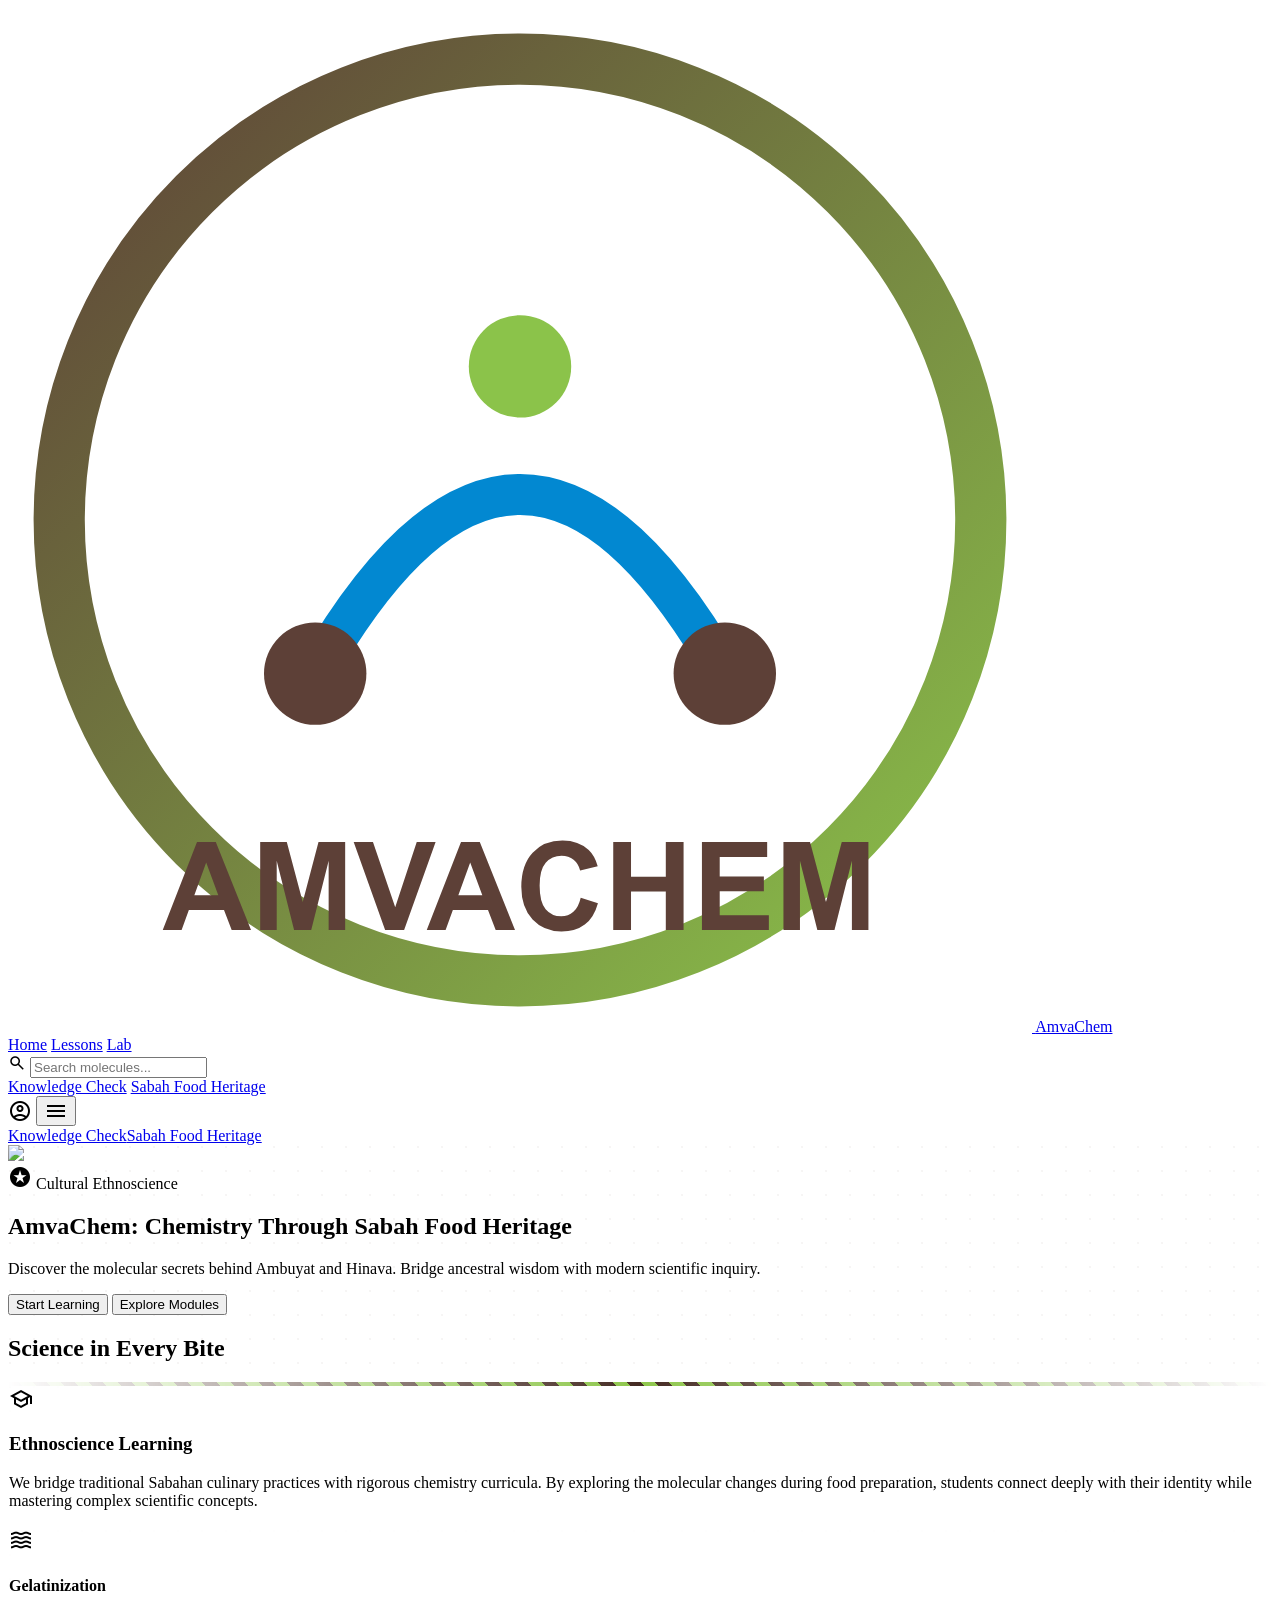
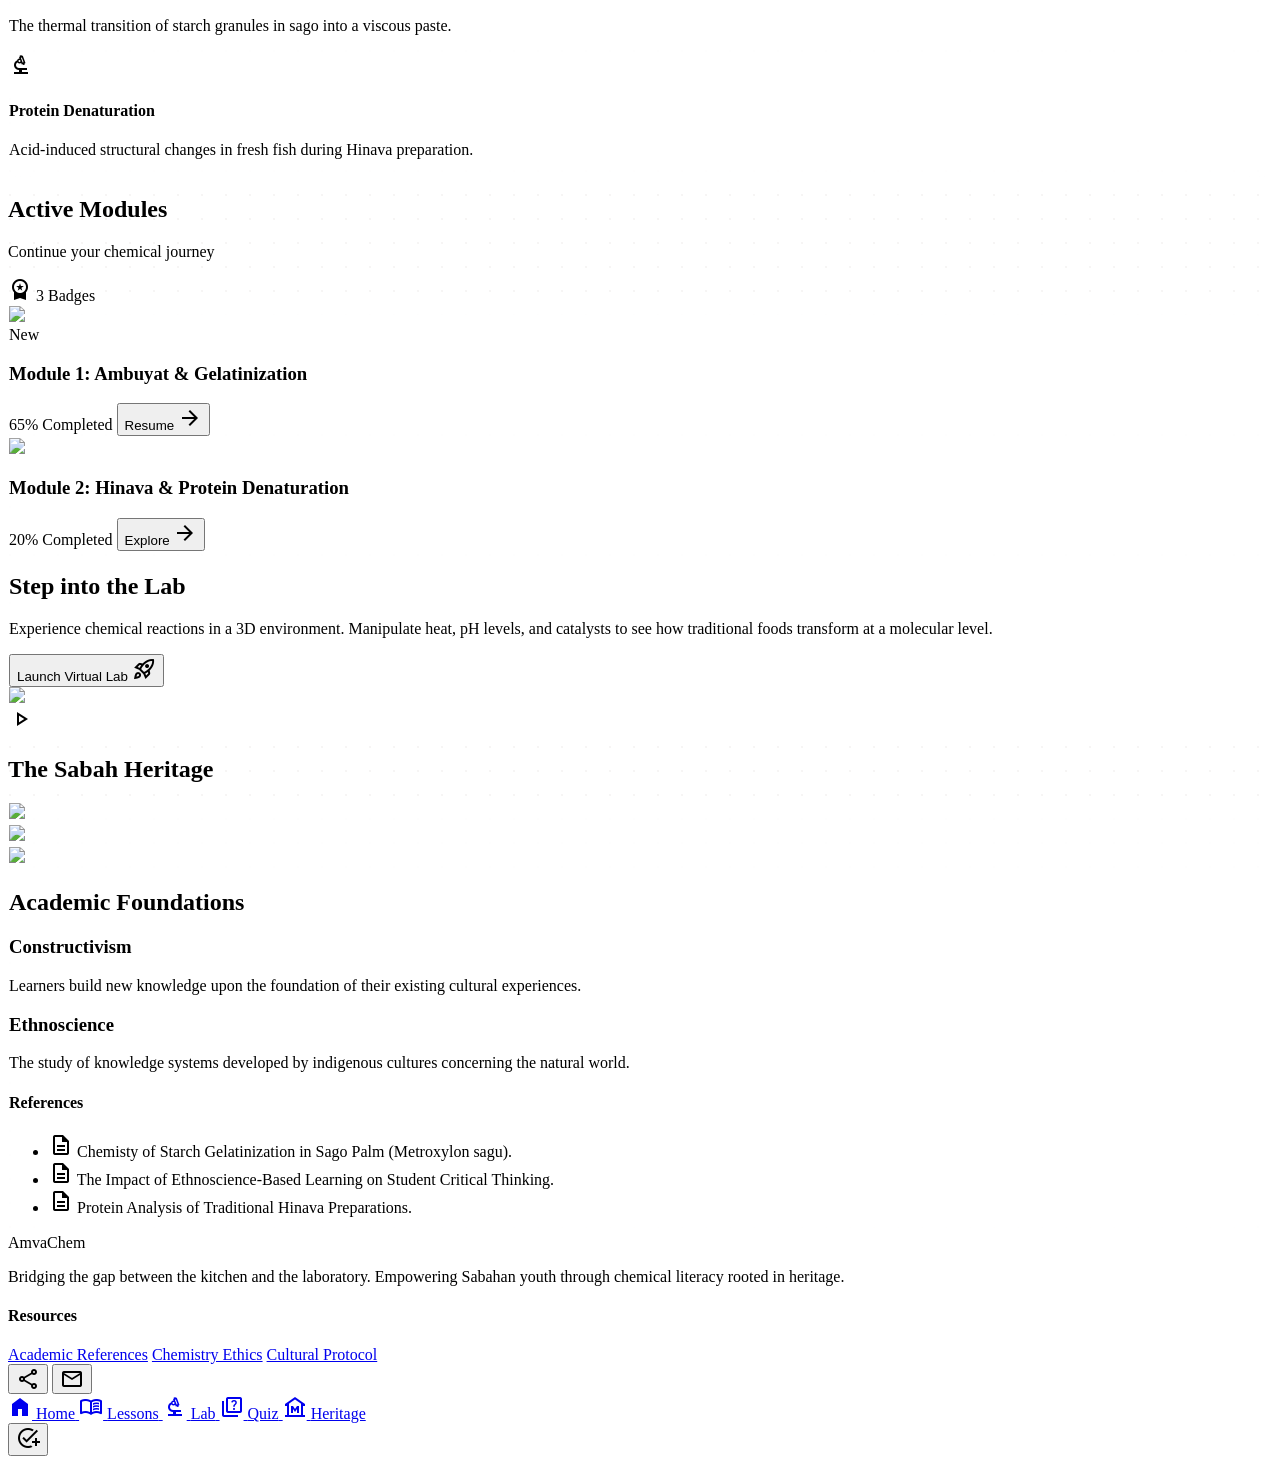
==== commit 314c936b: "feat: expand platform with new lesson modules, knowledge checks, and updated navigation links" ====
--- a/index.html
+++ b/index.html
@@ -140,7 +140,7 @@
                             </div>
                             <div class="flex justify-between items-center">
                                 <span class="text-xs text-on-surface-variant font-label-md">65% Completed</span>
-                                <button onclick="window.alert('Feature is currently under development. Stay tuned!')"
+                                <button onclick="window.location.href='module-ambuyat.html'"
                                     class="text-secondary font-bold flex items-center gap-1 hover:gap-2 transition-all">
                                     Resume <span class="material-symbols-outlined text-sm">arrow_forward</span>
                                 </button>
@@ -163,7 +163,7 @@
                             </div>
                             <div class="flex justify-between items-center">
                                 <span class="text-xs text-on-surface-variant font-label-md">20% Completed</span>
-                                <button onclick="window.alert('Feature is currently under development. Stay tuned!')"
+                                <button onclick="window.location.href='module-hinava.html'"
                                     class="text-tertiary font-bold flex items-center gap-1 hover:gap-2 transition-all">
                                     Explore <span class="material-symbols-outlined text-sm">arrow_forward</span>
                                 </button>
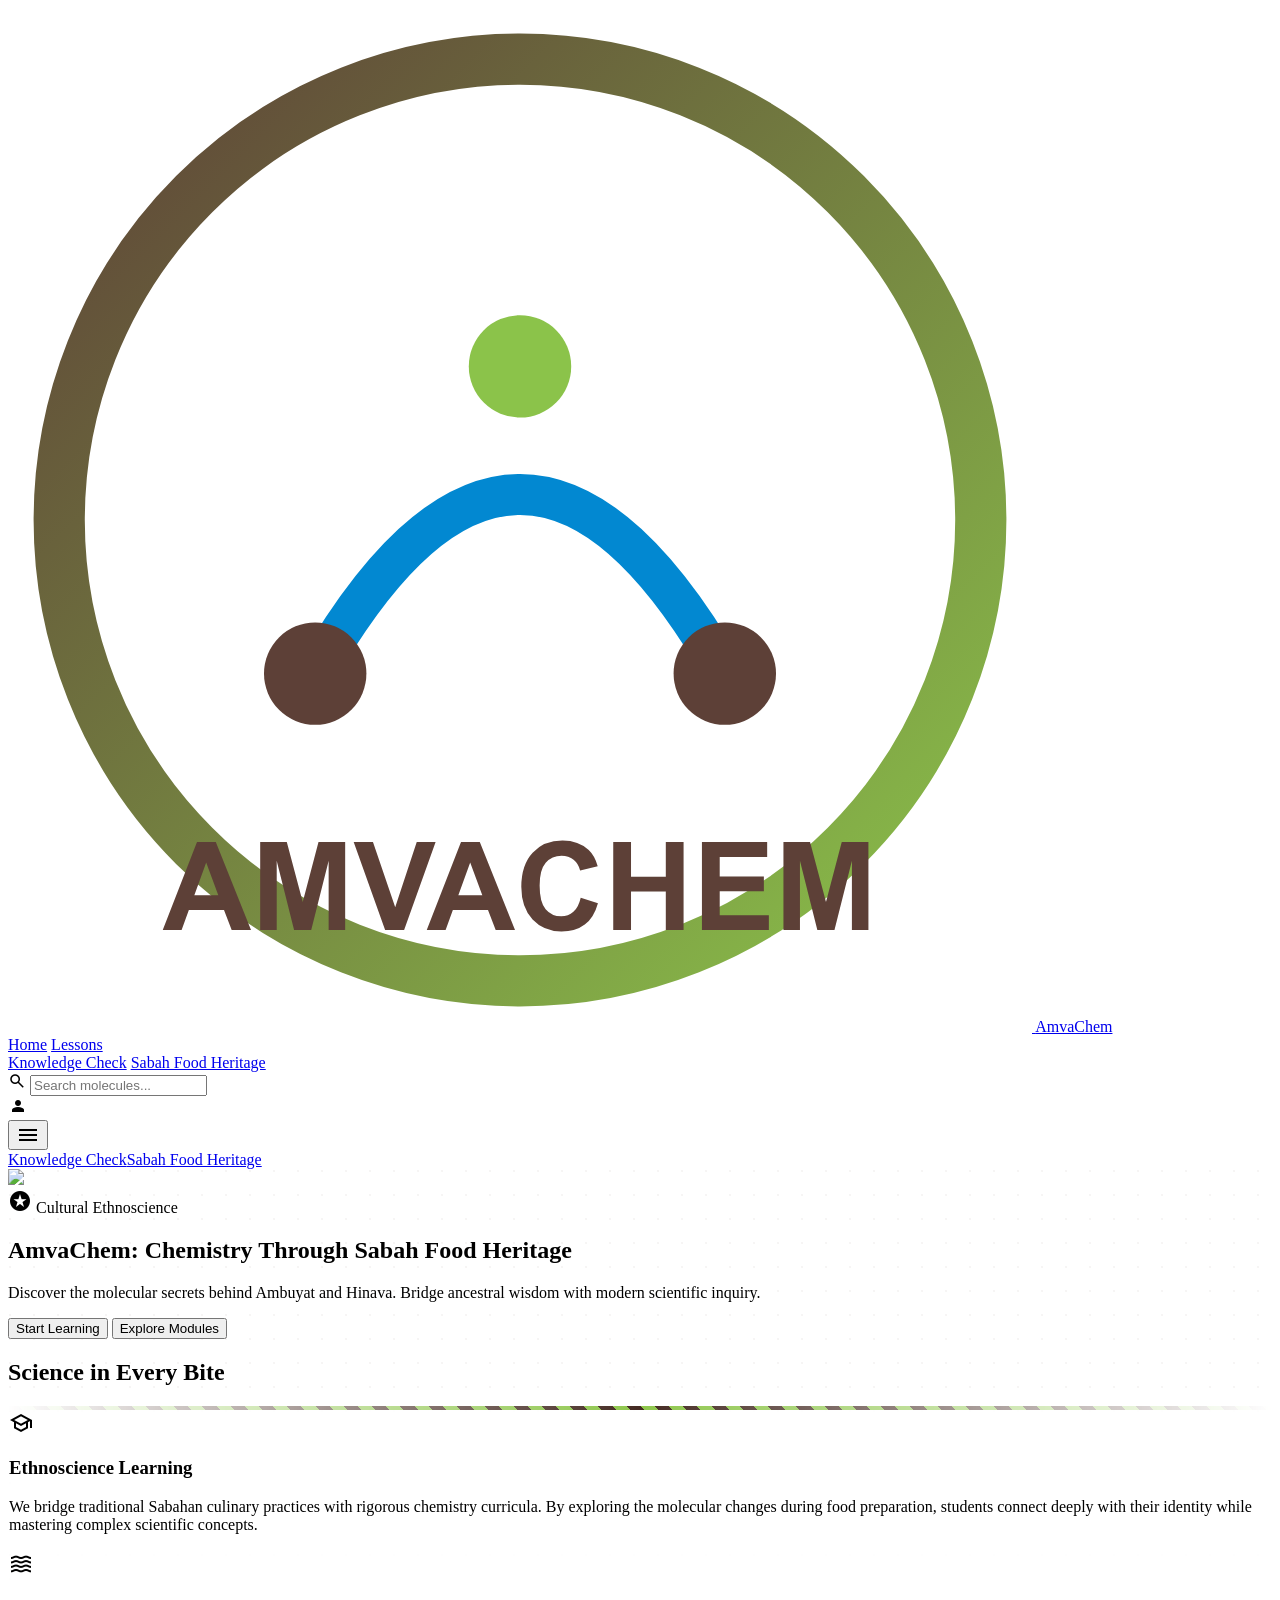
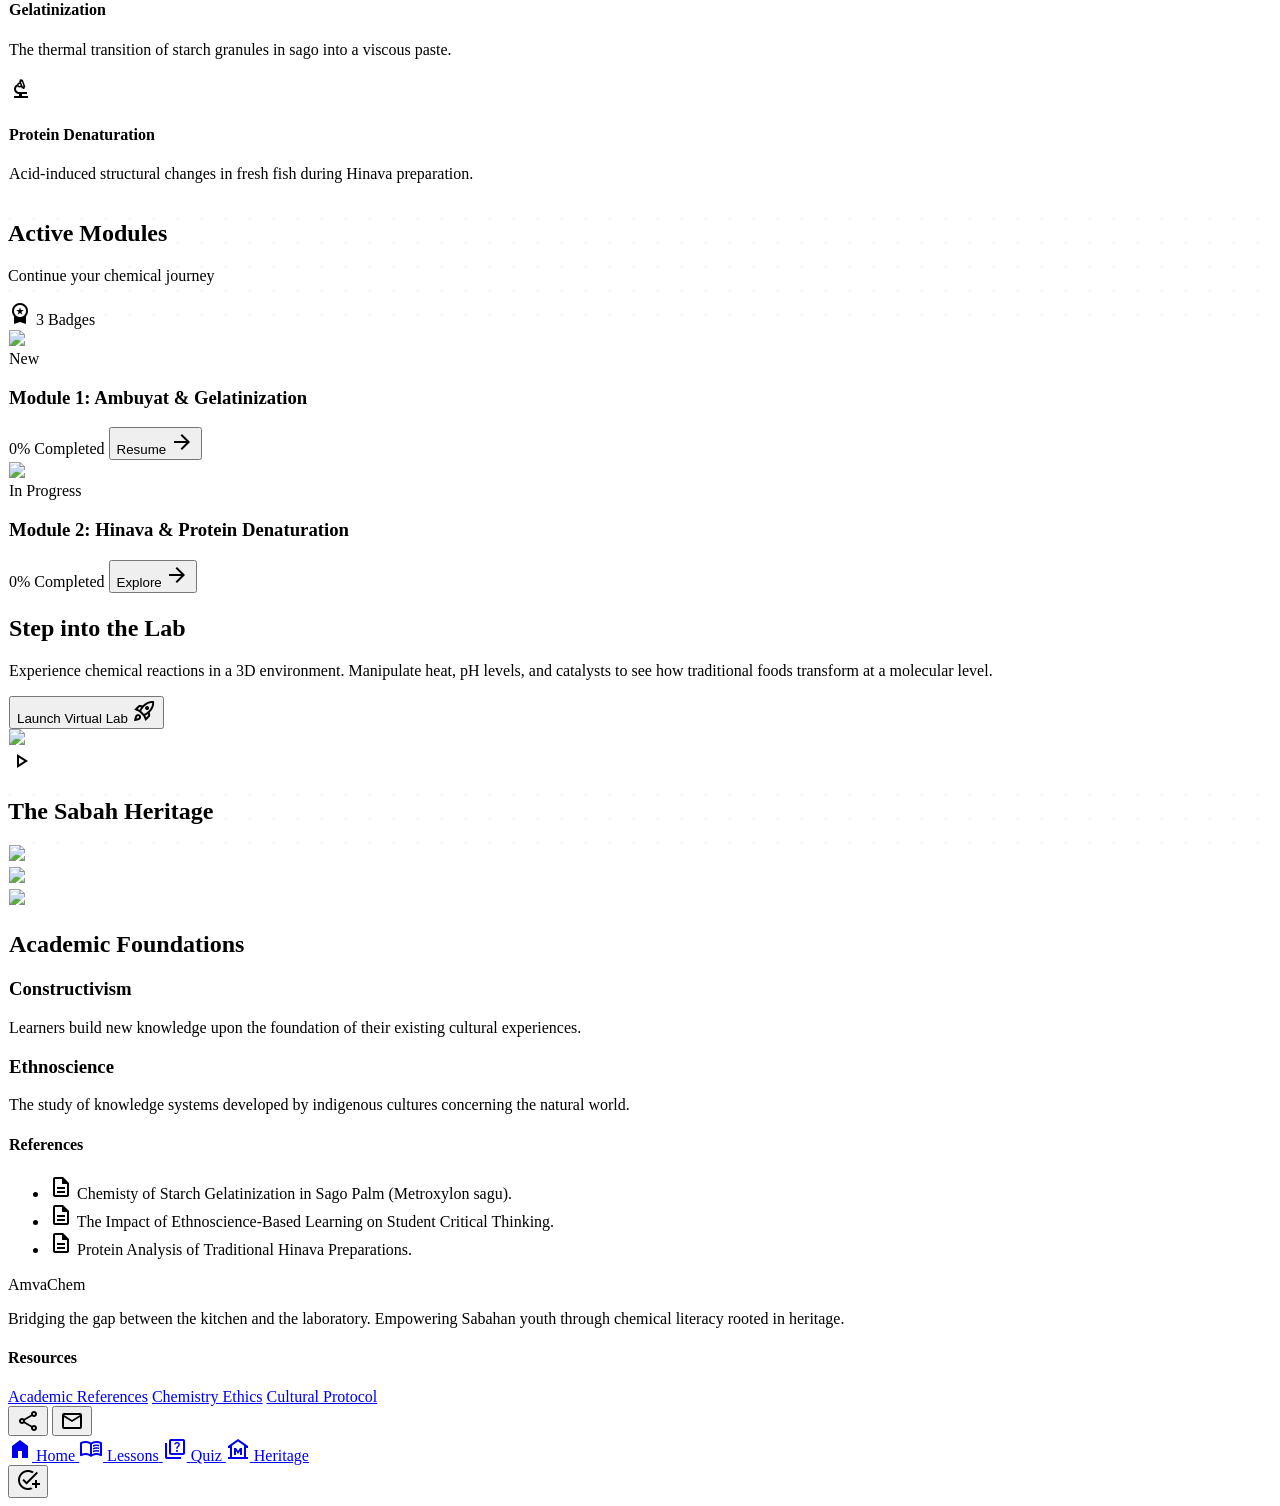
==== commit 575ed6a7: "refactor: implement progress tracking system with shared helpers and update UI navigation components" ====
--- a/index.html
+++ b/index.html
@@ -128,7 +128,7 @@
                             <img class="w-full h-full object-cover transition-transform duration-500 group-hover:scale-105"
                                 data-alt="A top-down aesthetic shot of a bowl of clear Ambuyat porridge, showing its smooth texture. Next to it are decorative molecular models of amylose and amylopectin, styled in light mode tones with soft shadows. The overall look is clean, instructional, and culturally rooted in Sabahan traditions."
                                 src="https://lh3.googleusercontent.com/aida-public/[base64]" />
-                            <div
+                            <div id="badge-ambuyat"
                                 class="absolute top-4 right-4 bg-primary/90 text-white px-3 py-1 rounded-lg text-xs font-bold">
                                 New</div>
                         </div>
@@ -136,13 +136,13 @@
                             <h3 class="font-headline-sm text-headline-sm text-primary mb-2">Module 1: Ambuyat &amp;
                                 Gelatinization</h3>
                             <div class="w-full bg-outline-variant/30 h-2 rounded-full mb-4">
-                                <div class="bg-secondary h-full rounded-full w-[65%]"></div>
+                                <div id="progress-bar-ambuyat" class="bg-secondary h-full rounded-full w-[65%] transition-all duration-700"></div>
                             </div>
                             <div class="flex justify-between items-center">
-                                <span class="text-xs text-on-surface-variant font-label-md">65% Completed</span>
+                                <span id="progress-text-ambuyat" class="text-xs text-on-surface-variant font-label-md">65% Completed</span>
                                 <button onclick="window.location.href='module-ambuyat.html'"
                                     class="text-secondary font-bold flex items-center gap-1 hover:gap-2 transition-all">
-                                    Resume <span class="material-symbols-outlined text-sm">arrow_forward</span>
+                                    <span id="action-text-ambuyat">Resume</span> <span class="material-symbols-outlined text-sm">arrow_forward</span>
                                 </button>
                             </div>
                         </div>
@@ -154,18 +154,21 @@
                             <img class="w-full h-full object-cover transition-transform duration-500 group-hover:scale-105"
                                 data-alt="Close up of fresh fish being marinated in lime juice for Hinava, with visible citrus droplets and sliced chilies. The lighting is bright and airy. Superimposed are abstract chemical structures of protein chains unfolding, using a soft ocean blue and lime green color palette to represent the acidic denaturation process."
                                 src="https://lh3.googleusercontent.com/aida-public/[base64]" />
+                            <div id="badge-hinava"
+                                class="absolute top-4 right-4 bg-tertiary-fixed-dim/90 text-white px-3 py-1 rounded-lg text-xs font-bold hidden">
+                                In Progress</div>
                         </div>
                         <div class="p-6">
                             <h3 class="font-headline-sm text-headline-sm text-primary mb-2">Module 2: Hinava &amp;
                                 Protein Denaturation</h3>
                             <div class="w-full bg-outline-variant/30 h-2 rounded-full mb-4">
-                                <div class="bg-tertiary-fixed-dim h-full rounded-full w-[20%]"></div>
+                                <div id="progress-bar-hinava" class="bg-tertiary-fixed-dim h-full rounded-full w-[20%] transition-all duration-700"></div>
                             </div>
                             <div class="flex justify-between items-center">
-                                <span class="text-xs text-on-surface-variant font-label-md">20% Completed</span>
+                                <span id="progress-text-hinava" class="text-xs text-on-surface-variant font-label-md">20% Completed</span>
                                 <button onclick="window.location.href='module-hinava.html'"
                                     class="text-tertiary font-bold flex items-center gap-1 hover:gap-2 transition-all">
-                                    Explore <span class="material-symbols-outlined text-sm">arrow_forward</span>
+                                    <span id="action-text-hinava">Explore</span> <span class="material-symbols-outlined text-sm">arrow_forward</span>
                                 </button>
                             </div>
                         </div>
@@ -276,6 +279,73 @@
     <script src="bottom-navbar.js"></script>
     <script src="animations.js"></script>
     <script src="footer.js"></script>
+    <script>
+        document.addEventListener('DOMContentLoaded', () => {
+            const modules = [
+                {
+                    id: 'ambuyat',
+                    key: 'progress-ambuyat',
+                    badgeDefault: 'New',
+                    badgeColorDefault: 'bg-primary/90',
+                    actionDefault: 'Resume'
+                },
+                {
+                    id: 'hinava',
+                    key: 'progress-hinava',
+                    badgeDefault: null,
+                    badgeColorDefault: '',
+                    actionDefault: 'Explore'
+                }
+            ];
+
+            modules.forEach(m => {
+                const savedProgress = localStorage.getItem(m.key);
+                const progress = savedProgress !== null ? parseInt(savedProgress) : 0;
+
+                // Update progress bar width
+                const bar = document.getElementById(`progress-bar-${m.id}`);
+                if (bar) bar.style.width = `${progress}%`;
+
+                // Update progress text
+                const text = document.getElementById(`progress-text-${m.id}`);
+                if (text) text.innerText = `${progress}% Completed`;
+
+                // Update badge
+                const badge = document.getElementById(`badge-${m.id}`);
+                if (badge) {
+                    if (progress === 0) {
+                        if (m.badgeDefault) {
+                            badge.innerText = m.badgeDefault;
+                            badge.className = `absolute top-4 right-4 ${m.badgeColorDefault} text-white px-3 py-1 rounded-lg text-xs font-bold`;
+                            badge.classList.remove('hidden');
+                        } else {
+                            badge.classList.add('hidden');
+                        }
+                    } else if (progress > 0 && progress < 100) {
+                        badge.innerText = 'In Progress';
+                        badge.className = 'absolute top-4 right-4 bg-tertiary-fixed-dim/90 text-white px-3 py-1 rounded-lg text-xs font-bold';
+                        badge.classList.remove('hidden');
+                    } else if (progress === 100) {
+                        badge.innerText = 'Completed';
+                        badge.className = 'absolute top-4 right-4 bg-emerald-600 text-white px-3 py-1 rounded-lg text-xs font-bold';
+                        badge.classList.remove('hidden');
+                    }
+                }
+
+                // Update action text
+                const action = document.getElementById(`action-text-${m.id}`);
+                if (action) {
+                    if (progress === 0) {
+                        action.innerText = m.actionDefault;
+                    } else if (progress > 0 && progress < 100) {
+                        action.innerText = 'Resume';
+                    } else if (progress === 100) {
+                        action.innerText = 'Review';
+                    }
+                }
+            });
+        });
+    </script>
 </body>
 
 </html>
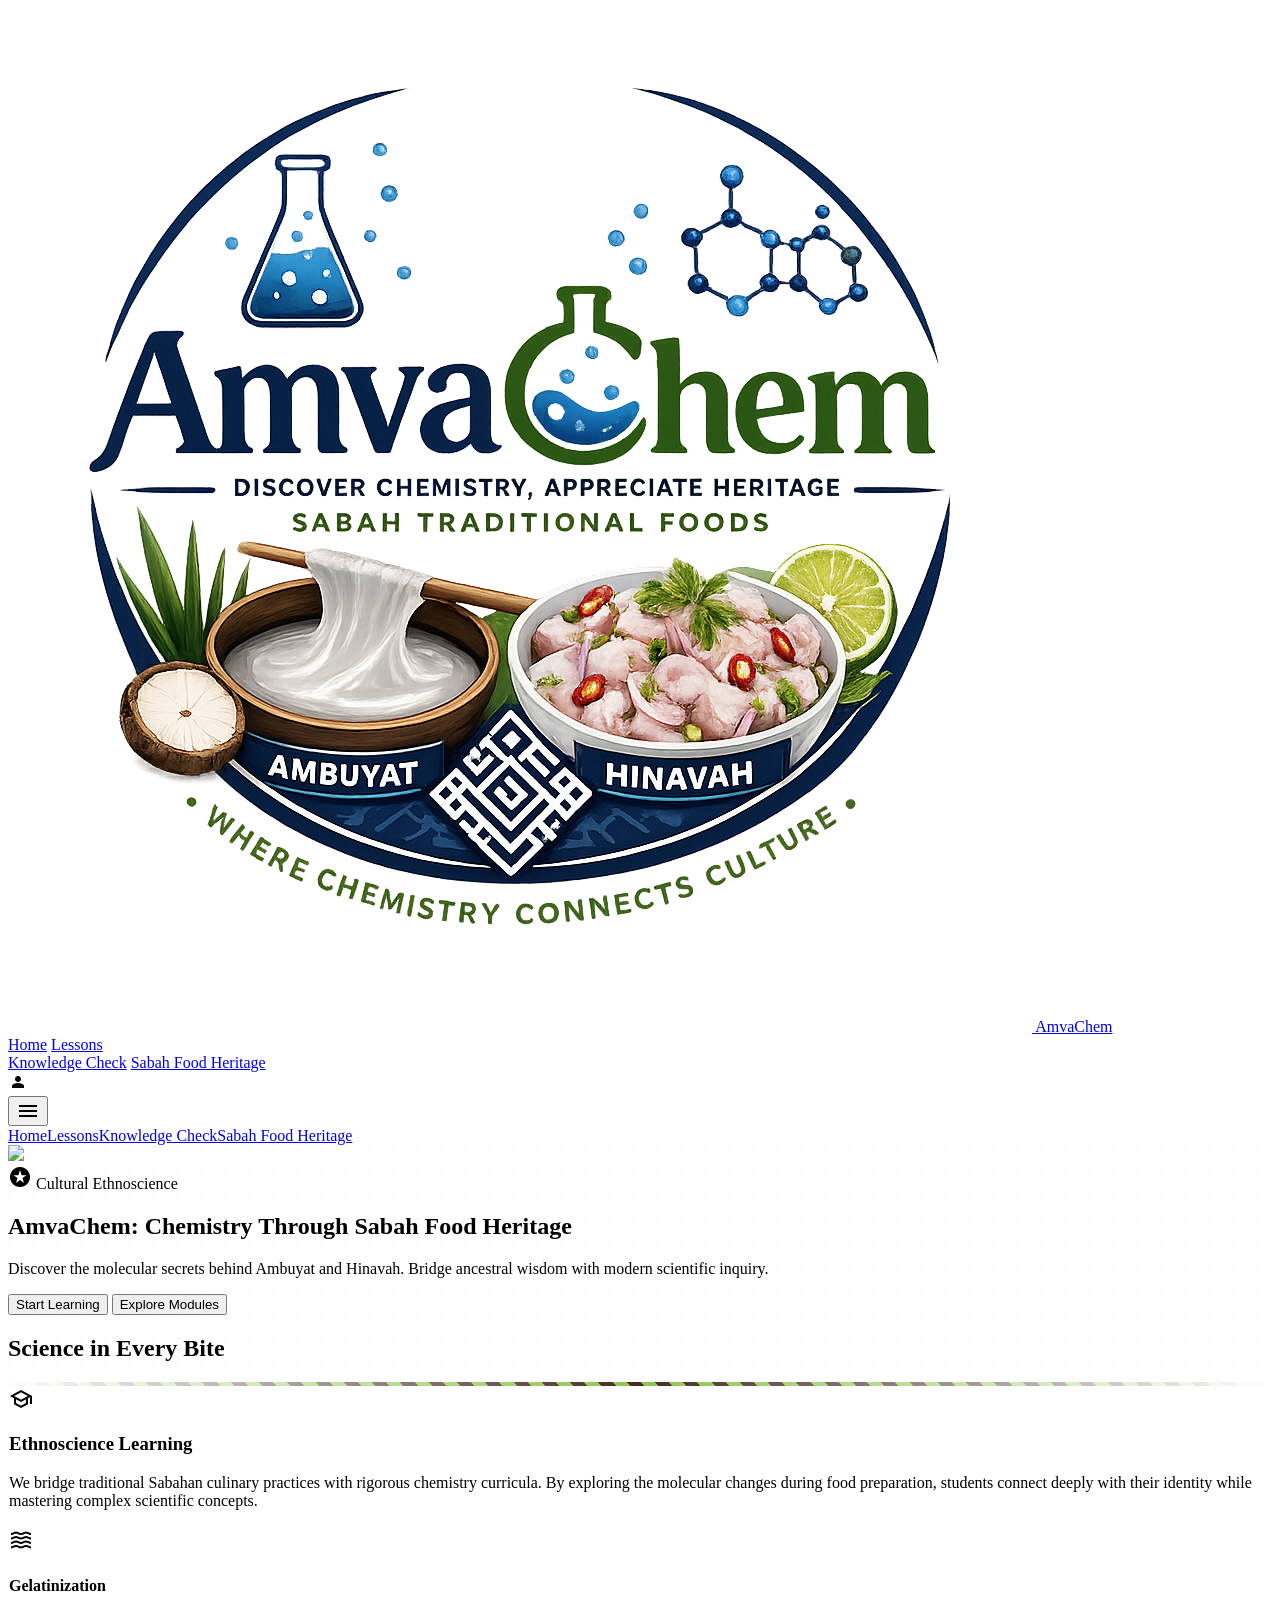
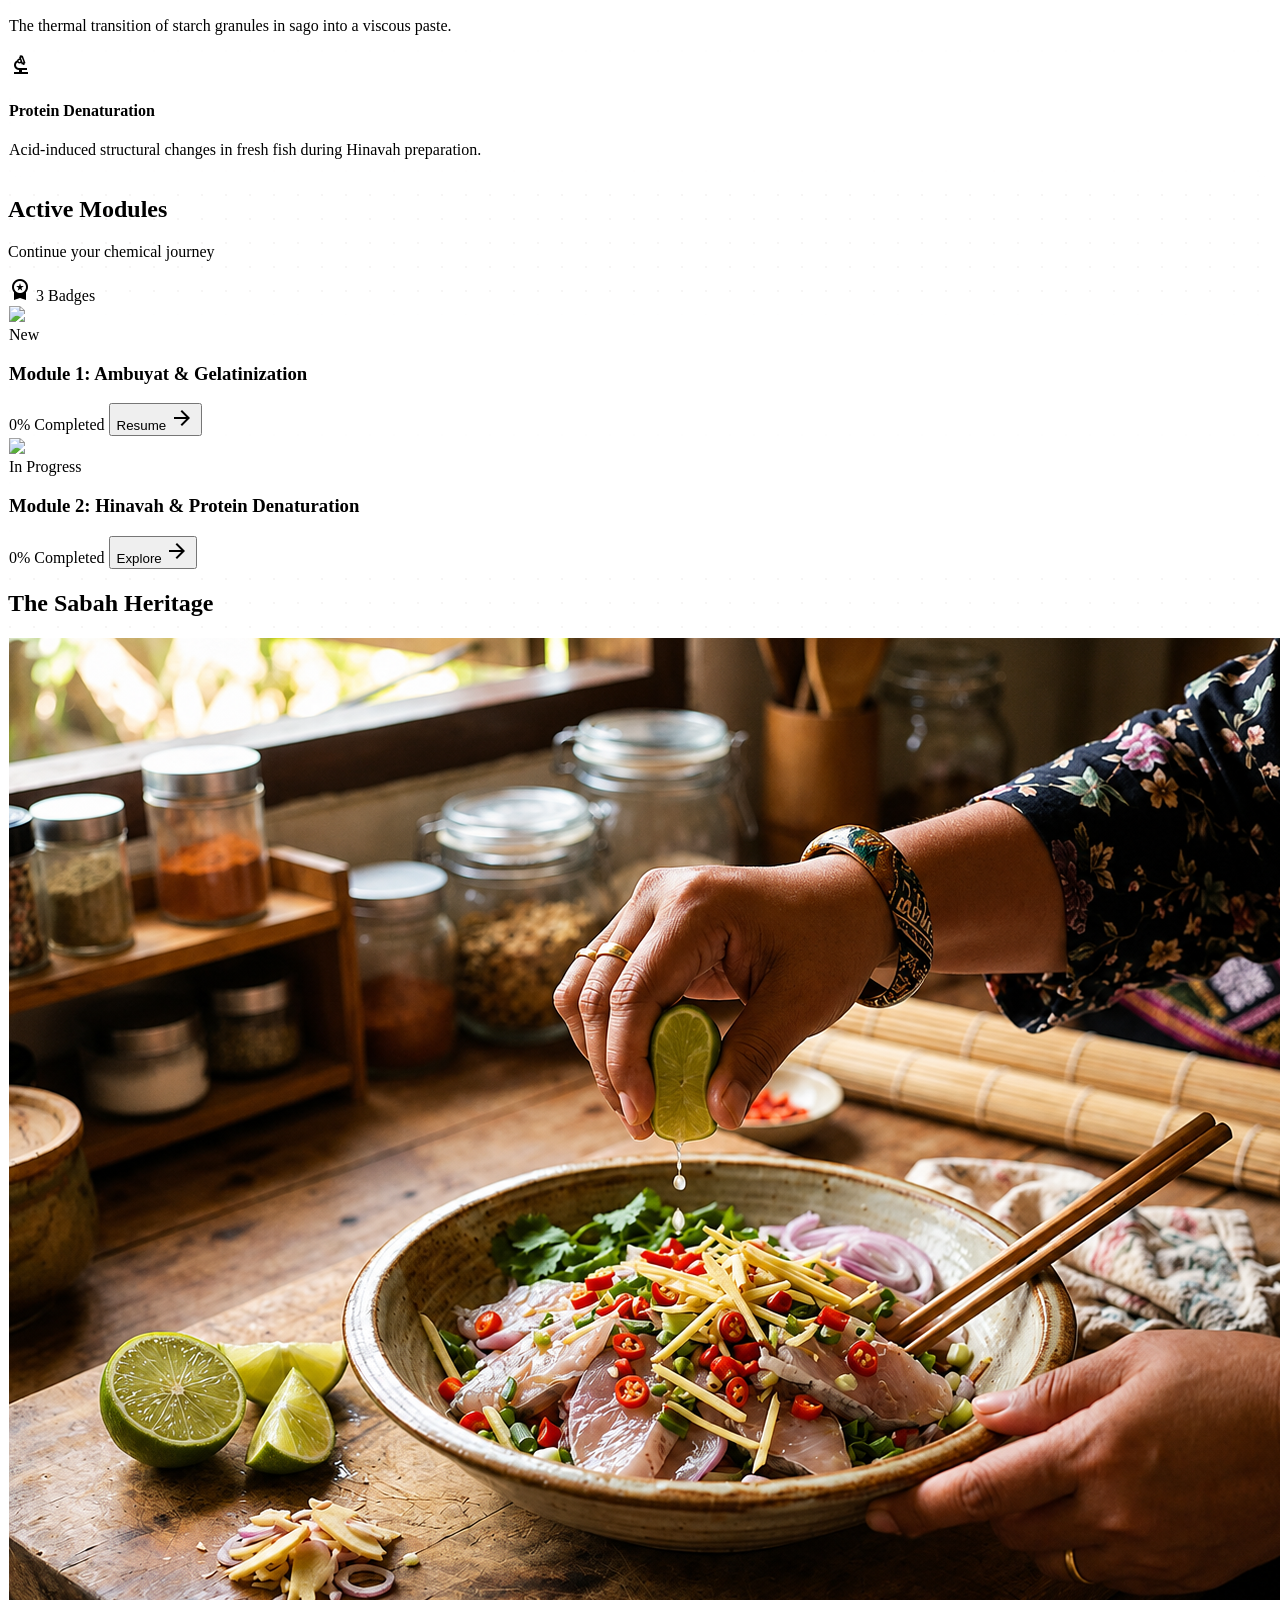
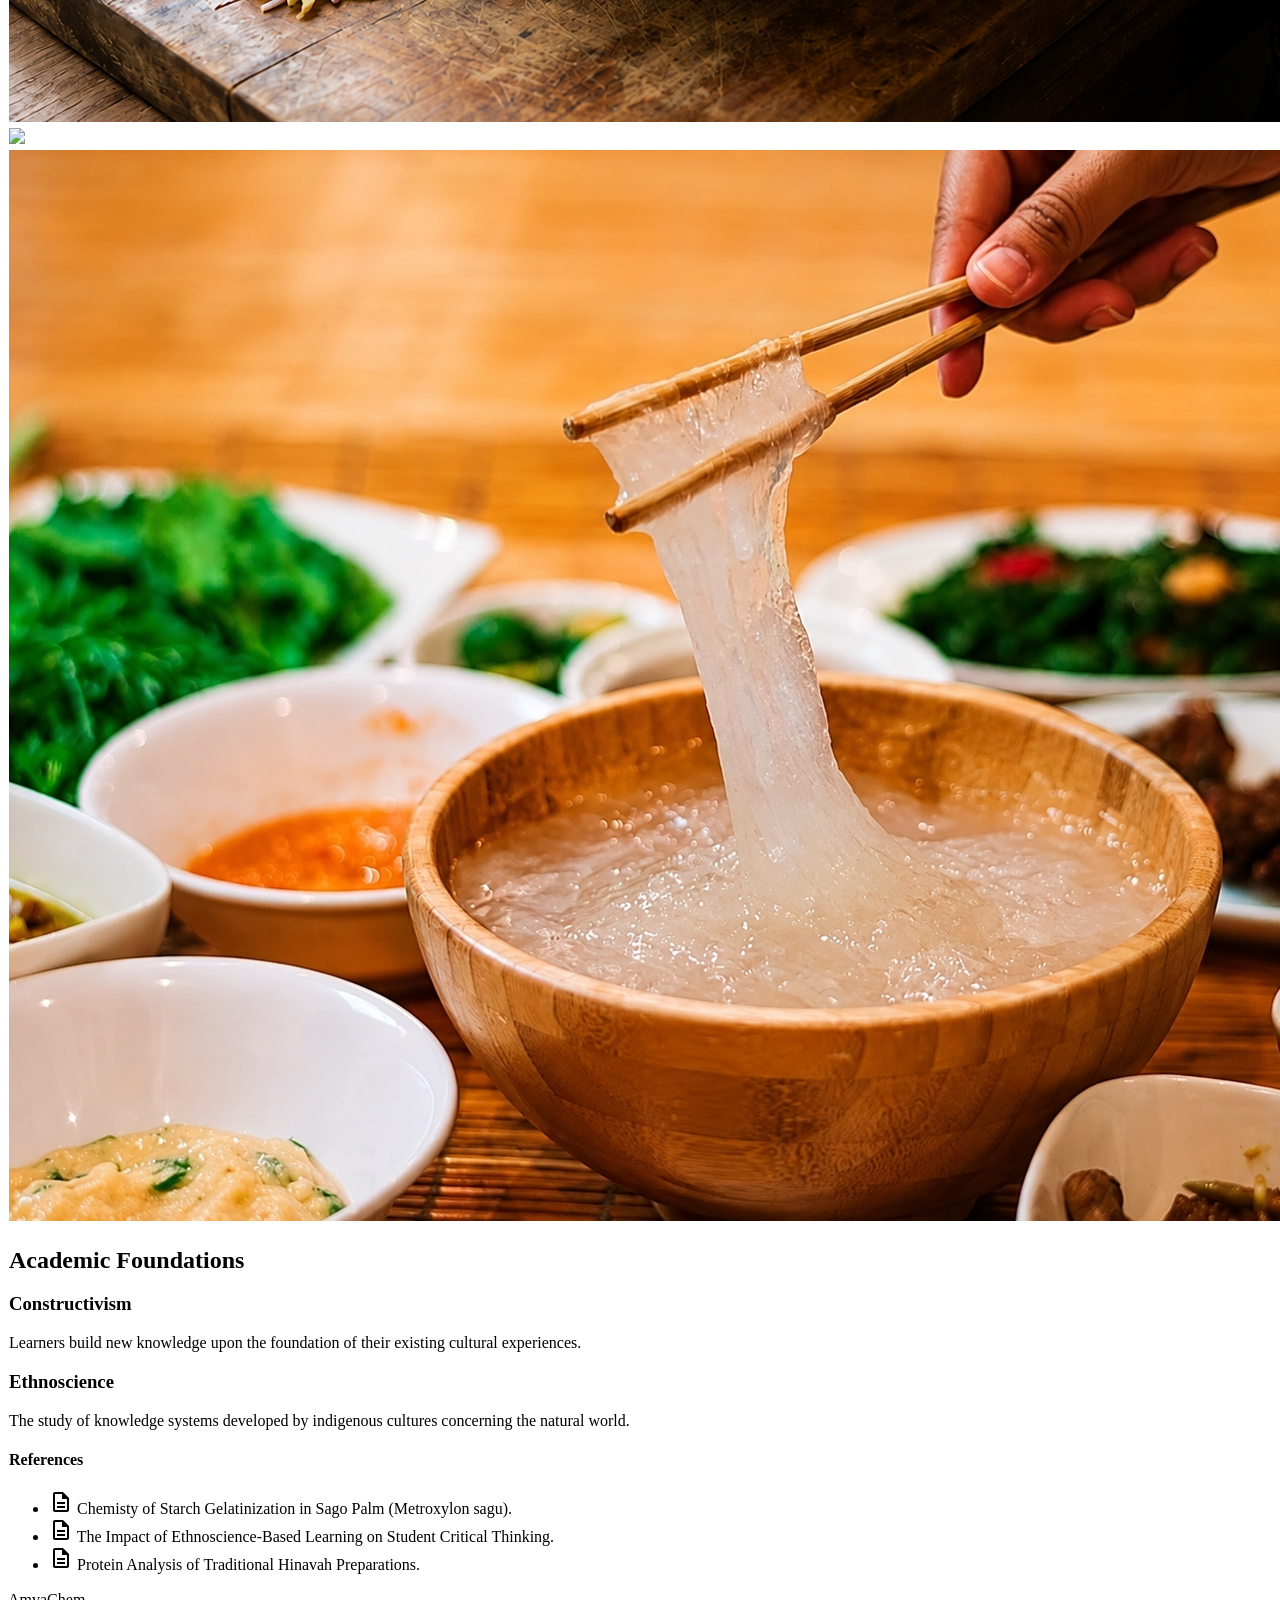
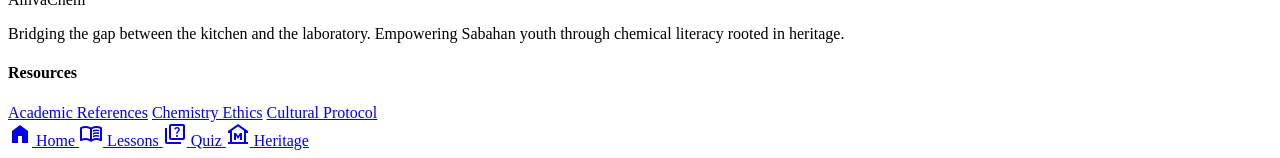
==== commit 71726bae: "refactor: centralize module data management and update knowledge check navigation across lesson page" ====
--- a/index.html
+++ b/index.html
@@ -53,18 +53,18 @@
                     AmvaChem: Chemistry Through Sabah Food Heritage
                 </h1>
                 <p data-animate="up" data-delay="2" class="font-body-lg text-body-lg text-on-surface-variant mb-8">
-                    Discover the molecular secrets behind Ambuyat and Hinava. Bridge ancestral wisdom with modern
+                    Discover the molecular secrets behind Ambuyat and Hinavah. Bridge ancestral wisdom with modern
                     scientific inquiry.
                 </p>
                 <div data-animate="up" data-delay="3" class="flex flex-col sm:flex-row gap-4">
-                    <button onclick="window.alert('Feature is currently under development. Stay tuned!')"
+                    <button onclick="window.location.href='sabah-food-heritage.html'"
                         class="bg-primary text-white px-8 py-4 rounded-xl font-bold font-headline-sm text-headline-sm hover:shadow-lg transition-all active:scale-95">
                         Start Learning
                     </button>
-                        <button onclick="window.alert('Feature is currently under development. Stay tuned!')"
-                            class="bg-gradient-to-r from-secondary to-tertiary-fixed-dim text-white px-8 py-4 rounded-xl font-bold font-headline-sm text-headline-sm hover:opacity-90 transition-all active:scale-95">
-                            Explore Modules
-                        </button>
+                    <button onclick="document.getElementById('active-modules').scrollIntoView({ behavior: 'smooth' })"
+                        class="bg-gradient-to-r from-secondary to-tertiary-fixed-dim text-white px-8 py-4 rounded-xl font-bold font-headline-sm text-headline-sm hover:opacity-90 transition-all active:scale-95">
+                        Explore Modules
+                    </button>
                 </div>
             </div>
         </section>
@@ -100,12 +100,12 @@
                     </div>
                     <h4 class="font-bold mb-2">Protein Denaturation</h4>
                     <p class="text-sm text-on-surface-variant">Acid-induced structural changes in fresh fish during
-                        Hinava preparation.</p>
+                        Hinavah preparation.</p>
                 </div>
             </div>
         </section>
         <!-- Learning Modules (Swipeable feel) -->
-        <section class="bg-surface-container-low py-stack-lg px-margin-mobile md:px-margin-desktop">
+        <section id="active-modules" class="bg-surface-container-low py-stack-lg px-margin-mobile md:px-margin-desktop">
             <div class="max-w-container-max mx-auto">
                 <div data-animate="up" class="flex justify-between items-end mb-stack-md">
                     <div>
@@ -152,14 +152,14 @@
                         class="min-w-[320px] glass-card rounded-2xl overflow-hidden flex-1 group">
                         <div class="h-48 relative">
                             <img class="w-full h-full object-cover transition-transform duration-500 group-hover:scale-105"
-                                data-alt="Close up of fresh fish being marinated in lime juice for Hinava, with visible citrus droplets and sliced chilies. The lighting is bright and airy. Superimposed are abstract chemical structures of protein chains unfolding, using a soft ocean blue and lime green color palette to represent the acidic denaturation process."
+                                data-alt="Close up of fresh fish being marinated in lime juice for Hinavah, with visible citrus droplets and sliced chilies. The lighting is bright and airy. Superimposed are abstract chemical structures of protein chains unfolding, using a soft ocean blue and lime green color palette to represent the acidic denaturation process."
                                 src="https://lh3.googleusercontent.com/aida-public/[base64]" />
                             <div id="badge-hinava"
                                 class="absolute top-4 right-4 bg-tertiary-fixed-dim/90 text-white px-3 py-1 rounded-lg text-xs font-bold hidden">
                                 In Progress</div>
                         </div>
                         <div class="p-6">
-                            <h3 class="font-headline-sm text-headline-sm text-primary mb-2">Module 2: Hinava &amp;
+                            <h3 class="font-headline-sm text-headline-sm text-primary mb-2">Module 2: Hinavah &amp;
                                 Protein Denaturation</h3>
                             <div class="w-full bg-outline-variant/30 h-2 rounded-full mb-4">
                                 <div id="progress-bar-hinava" class="bg-tertiary-fixed-dim h-full rounded-full w-[20%] transition-all duration-700"></div>
@@ -176,36 +176,6 @@
                 </div>
             </div>
         </section>
-        <!-- Virtual Lab Teaser -->
-        <section class="py-stack-lg px-margin-mobile md:px-margin-desktop">
-            <div data-animate="up"
-                class="max-w-container-max mx-auto glass-card rounded-3xl overflow-hidden bg-primary-container relative">
-                <div class="flex flex-col md:flex-row items-center">
-                    <div class="p-8 md:p-12 flex-1 z-10">
-                        <h2 class="font-display-lg text-primary-fixed mb-4">Step into the Lab</h2>
-                        <p class="text-primary-fixed-dim body-lg mb-8">Experience chemical reactions in a 3D
-                            environment. Manipulate heat, pH levels, and catalysts to see how traditional foods
-                            transform at a molecular level.</p>
-                        <button onclick="window.alert('Feature is currently under development. Stay tuned!')"
-                            class="bg-secondary-container text-on-secondary-container px-8 py-4 rounded-xl font-bold flex items-center gap-3 active:scale-95 duration-200">
-                            Launch Virtual Lab
-                            <span class="material-symbols-outlined">rocket_launch</span>
-                        </button>
-                    </div>
-                    <div class="flex-1 w-full h-[300px] md:h-full relative overflow-hidden bg-surface-dim">
-                        <img class="w-full h-full object-cover opacity-60"
-                            data-alt="A futuristic virtual reality laboratory interface showing a 3D animated model of a starch molecule being hydrated. The visual style is high-tech yet approachable, with translucent glass UI panels, glowing teal and earth brown nodes, and a soft blurred background of a modern science center in Sabah."
-                            src="https://lh3.googleusercontent.com/aida-public/[base64]" />
-                        <div class="absolute inset-0 flex items-center justify-center">
-                            <div
-                                class="w-20 h-20 bg-white/20 backdrop-blur-md rounded-full flex items-center justify-center border border-white/30 animate-pulse">
-                                <span class="material-symbols-outlined text-white text-4xl">play_arrow</span>
-                            </div>
-                        </div>
-                    </div>
-                </div>
-            </div>
-        </section>
         <!-- Cultural Gallery -->
         <section class="py-stack-lg px-margin-mobile md:px-margin-desktop bg-surface-container">
             <div class="max-w-container-max mx-auto">
@@ -217,17 +187,17 @@
                     <div data-animate="up" data-delay="1" class="w-[calc(50%-0.5rem)] md:w-[calc(25%-0.75rem)] aspect-square rounded-xl overflow-hidden glass-card">
                         <img class="w-full h-full object-cover hover:scale-110 transition-transform duration-700"
                             data-alt="A candid documentary-style photograph of a Sabahan elder skillfully preparing sago starch in a traditional wooden trough. The lighting is warm and natural, emphasizing the organic textures of the wood and the starch paste. The style is respectful and high-quality, capturing the living heritage of Sabah."
-                            src="https://lh3.googleusercontent.com/aida-public/[base64]" />
+                            src="assets/FOTO 1.png" />
                     </div>
                     <div data-animate="up" data-delay="2" class="w-[calc(50%-0.5rem)] md:w-[calc(25%-0.75rem)] aspect-square rounded-xl overflow-hidden glass-card">
                         <img class="w-full h-full object-cover hover:scale-110 transition-transform duration-700"
-                            data-alt="A vibrant still life of fresh ingredients for Hinava: wild ginger (bambangan), lime, red chilies, and fresh raw fish, arranged artistically on a banana leaf. The colors are punchy and saturated, emphasizing the freshness and the chemical components that lead to protein denaturation."
+                            data-alt="A vibrant still life of fresh ingredients for Hinavah: wild ginger (bambangan), lime, red chilies, and fresh raw fish, arranged artistically on a banana leaf. The colors are punchy and saturated, emphasizing the freshness and the chemical components that lead to protein denaturation."
                             src="https://lh3.googleusercontent.com/aida-public/[base64]" />
                     </div>
                     <div data-animate="up" data-delay="3" class="w-[calc(50%-0.5rem)] md:w-[calc(25%-0.75rem)] aspect-square rounded-xl overflow-hidden glass-card">
                         <img class="w-full h-full object-cover hover:scale-110 transition-transform duration-700"
                             data-alt="An atmospheric wide shot of a traditional Sabahan community kitchen during a celebration. Steam rises from large pots of boiling water used for Ambuyat preparation, catching the shafts of morning light entering through bamboo walls. The mood is communal and academic, highlighting food as the heart of culture."
-                            src="https://lh3.googleusercontent.com/aida-public/[base64]" />
+                            src="assets/FOTO 2.png" />
                     </div>
                 </div>
             </div>
@@ -258,7 +228,7 @@
                             </li>
                             <li class="flex items-start gap-2">
                                 <span class="material-symbols-outlined text-sm mt-1">description</span>
-                                <span>Protein Analysis of Traditional Hinava Preparations.</span>
+                                <span>Protein Analysis of Traditional Hinavah Preparations.</span>
                             </li>
                         </ul>
                     </div>
@@ -270,11 +240,6 @@
     <custom-footer></custom-footer>
     <!-- BottomNavBar -->
     <bottom-navbar active-page="home"></bottom-navbar>
-    <!-- FAB -->
-    <button
-        class="fixed bottom-24 right-6 md:bottom-12 md:right-12 w-16 h-16 bg-primary text-white rounded-full shadow-2xl flex items-center justify-center z-40 active:scale-95 transition-all">
-        <span class="material-symbols-outlined text-3xl">add_task</span>
-    </button>
     <script src="header.js"></script>
     <script src="bottom-navbar.js"></script>
     <script src="animations.js"></script>
